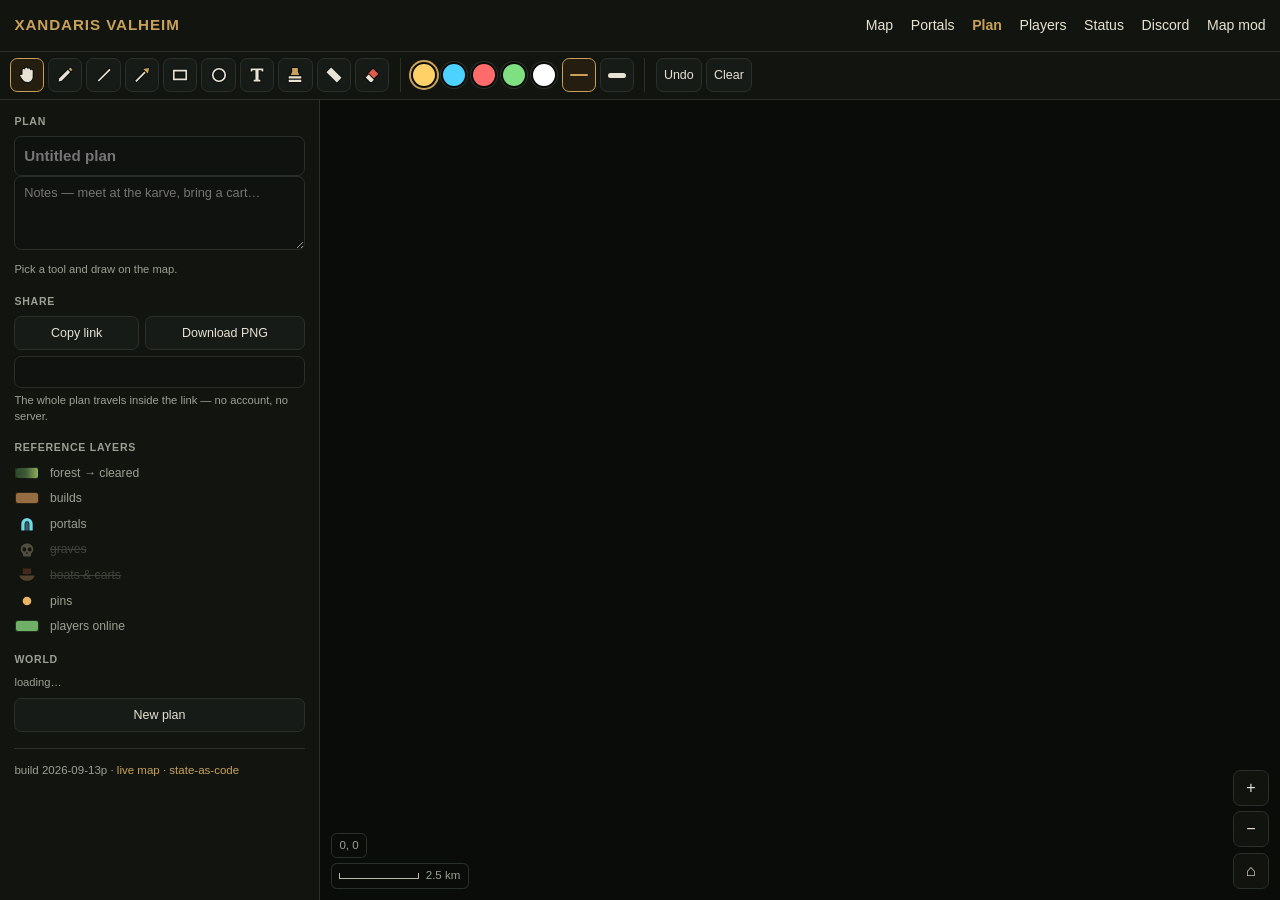
==== docs/plan.html @ 5bb3ef41 "plan: draw the expedition on the map and share it as a link Raids and ore runs get planned in Discor" ====
<!DOCTYPE html>
<html lang="en">
<head>
<meta charset="UTF-8">
<meta name="viewport" content="width=device-width, initial-scale=1.0, maximum-scale=5">
<title>Plan — Xandaris Valheim</title>
<meta name="description" content="Draw trade routes, ore runs and base layouts on the live Xandaris Valheim world map, then share the plan as a link.">
<meta property="og:title" content="Xandaris Valheim — Plan">
<meta property="og:description" content="Draw on the live world map and share the plan with your party.">
<link rel="icon" href="data:image/svg+xml,<svg xmlns='http://www.w3.org/2000/svg' viewBox='0 0 100 100'><text y='.9em' font-size='90'>🪓</text></svg>">
<style>
  *,*::before,*::after{margin:0;padding:0;box-sizing:border-box}
  :root{
    --bg:#0d0f0e;--card:#171b18;--ink:#e7e2d4;--muted:#9aa093;--line:#2a302a;
    --gold:#c9a15a;--ok:#6faf68;--off:#a85757;--unknown:#8a8577;--nav:52px;--side:320px;
  }
  html,body{height:100%}
  body{background:var(--bg);color:var(--ink);overflow:hidden;height:100dvh;display:flex;flex-direction:column;
    font-family:-apple-system,BlinkMacSystemFont,"Segoe UI",Roboto,Helvetica,Arial,sans-serif;
    -webkit-font-smoothing:antialiased;line-height:1.5}
  a{color:var(--gold);text-decoration:none}
  a:hover{text-decoration:underline}

  /* ---------- nav ---------- */
  .nav{height:var(--nav);flex:0 0 auto;display:flex;align-items:center;gap:.75rem;padding:0 .9rem;
    background:#12150f;border-bottom:1px solid var(--line);position:relative;z-index:30}
  .brand{font-weight:700;letter-spacing:.06em;text-transform:uppercase;color:var(--gold);
    white-space:nowrap;font-size:.95rem}
  .navlinks{margin-left:auto;display:flex;gap:1.1rem;font-size:.88rem;align-items:center;overflow-x:auto}
  .navlinks a{color:var(--ink);white-space:nowrap}
  .navlinks a:hover{color:var(--gold)}
  .navlinks a.cur{color:var(--gold);font-weight:600}

  /* ---------- tool bar ---------- */
  .bar{flex:0 0 auto;display:flex;align-items:center;gap:.3rem;flex-wrap:wrap;padding:.4rem .6rem;
    background:#12150f;border-bottom:1px solid var(--line);position:relative;z-index:20}
  .bar .sep{width:1px;align-self:stretch;background:var(--line);margin:0 .35rem}
  .bar .grp{display:flex;align-items:center;gap:.25rem}
  .tbtn{height:34px;min-width:34px;padding:0 .45rem;border-radius:.45rem;border:1px solid var(--line);
    background:var(--card);color:var(--ink);font-size:.78rem;cursor:pointer;line-height:1;
    display:flex;align-items:center;justify-content:center;gap:.3rem;white-space:nowrap}
  .tbtn:hover{border-color:var(--gold);color:var(--gold)}
  .tbtn svg{width:18px;height:18px;overflow:visible;pointer-events:none;flex:0 0 auto}
  .tbtn.on{border-color:var(--gold);background:#241d10;color:var(--gold)}
  .tbtn[disabled]{opacity:.35;pointer-events:none}
  .sw{width:26px;height:26px;border-radius:50%;border:2px solid #0a0c0a;cursor:pointer;
    box-shadow:0 0 0 1px var(--line)}
  .sw.on{box-shadow:0 0 0 2px var(--gold)}
  .wbtn{width:34px;height:34px;border-radius:.45rem;border:1px solid var(--line);background:var(--card);
    cursor:pointer;display:flex;align-items:center;justify-content:center}
  .wbtn.on{border-color:var(--gold);background:#241d10}
  .wbtn i{display:block;background:var(--ink);border-radius:99px}
  .wbtn.on i{background:var(--gold)}
  #labelIn{height:34px;width:150px;border-radius:.45rem;border:1px solid var(--line);background:#0f120e;
    color:var(--ink);padding:0 .5rem;font:inherit;font-size:.8rem}
  #labelIn:focus{outline:none;border-color:var(--gold)}
  .bar .hide{display:none}

  /* ---------- app shell ---------- */
  .app{display:flex;flex:1 1 auto;min-height:0;position:relative}
  .side{width:var(--side);flex:0 0 var(--side);background:#12150f;border-right:1px solid var(--line);
    overflow-y:auto;padding:.9rem}
  .side h3{font-size:.66rem;text-transform:uppercase;letter-spacing:.07em;color:var(--muted);
    margin:0 0 .4rem}
  .side .blk{margin-bottom:1rem}
  .side input[type=text],.side textarea{width:100%;background:#0f120e;border:1px solid var(--line);
    border-radius:.45rem;color:var(--ink);font:inherit;font-size:.85rem;padding:.45rem .55rem}
  .side textarea{resize:vertical;min-height:74px;font-size:.8rem;line-height:1.45}
  .side input[type=text]:focus,.side textarea:focus{outline:none;border-color:var(--gold)}
  .side input#titleIn{font-size:.95rem;font-weight:600;color:#fff}
  .row{display:flex;gap:.4rem;flex-wrap:wrap}
  .row .tbtn{flex:1 1 auto}
  .legend{display:grid;gap:.35rem .6rem;grid-template-columns:auto 1fr;align-items:center;
    font-size:.76rem;color:var(--muted)}
  .legend [data-layer]{cursor:pointer;user-select:none}
  .legend span[data-layer]:not(.chip):hover{color:var(--ink)}
  .legend [data-layer].off{opacity:.32;text-decoration:line-through}
  .legend .chip{width:26px;height:20px;display:flex;align-items:center;justify-content:center}
  .legend .chip svg{width:18px;height:18px;overflow:visible;pointer-events:none}
  .legend .chip b{display:block;width:24px;height:12px;border-radius:3px;border:1px solid rgba(0,0,0,.7)}
  /* one chip for both ends of the same scale: dense woods through to bare ground */
  .legend .chip b.grad{background:linear-gradient(90deg,#2f4a2a 0%,#3f5a37 45%,#8fae5c 100%)}
  #linkOut{width:100%;background:#0f120e;border:1px solid var(--line);border-radius:.45rem;
    color:var(--muted);font-family:"Cascadia Code",Consolas,monospace;font-size:.68rem;
    padding:.4rem .5rem;margin-top:.4rem;text-overflow:ellipsis}
  .note{color:var(--muted);font-size:.7rem;margin-top:.35rem;line-height:1.4}
  .note b{color:var(--ink);font-weight:600}
  .sidefoot{color:var(--muted);font-size:.72rem;margin-top:.9rem;border-top:1px solid var(--line);padding-top:.8rem}

  /* ---------- map stage ---------- */
  /* Everything crisp is blitted into one screen-space canvas per view change:
     under a CSS transform Chrome GPU-scales a 1:1 raster bilinearly and caps how
     finely it rasterises vectors, which turned 12 m pixels and thin lines into a
     smear. Drawings live in world metres and are projected every frame instead. */
  .stage{flex:1;position:relative;overflow:hidden;background:#0a0c0a;touch-action:none;cursor:crosshair}
  .stage.pan{cursor:grab}
  .stage.pan.dragging{cursor:grabbing}
  .stage.erase{cursor:cell}
  #cv{position:absolute;inset:0;width:100%;height:100%;display:block;user-select:none}
  .mapui{position:absolute;right:.7rem;bottom:.7rem;z-index:10;display:flex;flex-direction:column;gap:.35rem}
  .mapui button{width:36px;height:36px;border-radius:.45rem;border:1px solid var(--line);
    background:rgba(18,21,15,.9);color:var(--ink);font-size:1rem;cursor:pointer;line-height:1}
  .mapui button:hover{border-color:var(--gold);color:var(--gold)}
  .readout{position:absolute;left:.7rem;bottom:.7rem;z-index:10;display:flex;flex-direction:column;
    gap:.3rem;align-items:flex-start;pointer-events:none;font-size:.72rem;color:var(--muted)}
  .readout span{background:rgba(10,12,10,.78);border:1px solid var(--line);border-radius:.35rem;
    padding:.2rem .45rem;white-space:nowrap}
  .readout .dist{color:var(--gold)}
  .readout .scalebar{display:flex;align-items:center;gap:.4rem}
  .readout .scalebar i{display:block;height:6px;border:1px solid var(--ink);border-top:none;opacity:.8}
  .banner{position:absolute;left:0;right:0;top:0;z-index:12;display:flex;align-items:center;gap:.6rem;
    flex-wrap:wrap;padding:.5rem .7rem;background:rgba(20,16,8,.94);border-bottom:1px solid var(--gold);
    font-size:.8rem}
  .banner[hidden]{display:none}
  .banner b{color:var(--gold)}
  .sidebtn{display:none}

  @media (max-width:860px){
    .side{position:absolute;left:0;top:0;bottom:0;z-index:20;box-shadow:0 0 30px rgba(0,0,0,.6)}
    .side[hidden]{display:none}
    .sidebtn{display:flex}
    .brand{font-size:.8rem}
  }
  @media (max-width:520px){
    .side{width:100%;flex-basis:100%}
    #labelIn{width:110px}
    .bar{gap:.25rem;padding:.35rem .4rem}
    .bar .sep{display:none}
  }
</style>
</head>
<body>

<!-- Marker and stamp icons, built from the same path data the canvas draws with,
     so a stamp in the toolbar and the same stamp on the map are one source. -->
<svg id="icons" aria-hidden="true" style="position:absolute;width:0;height:0;overflow:hidden"></svg>

<nav class="nav">
  <span class="brand">Xandaris Valheim</span>
  <div class="navlinks">
    <a href="index.html">Map</a>
    <a href="portals.html">Portals</a>
    <a href="plan.html" class="cur" aria-current="page">Plan</a>
    <a href="players.html">Players</a>
    <a href="https://xnmc.statuspage.io" target="_blank" rel="noopener">Status</a>
    <a href="https://discord.gg/UDGfVrTQs6" target="_blank" rel="noopener">Discord</a>
    <a href="https://github.com/hunter-jsb/valheim-webmap" target="_blank" rel="noopener">Map mod</a>
  </div>
</nav>

<div class="bar">
  <button class="tbtn sidebtn" id="sideBtn" title="Plan details">&#9776;</button>
  <div class="grp" id="tools"></div>
  <span class="sep"></span>
  <div class="grp" id="colors"></div>
  <div class="grp" id="widths"></div>
  <span class="sep"></span>
  <div class="grp">
    <button class="tbtn" id="undoBtn" title="Undo (Ctrl+Z)">Undo</button>
    <button class="tbtn" id="clearBtn" title="Remove every drawing">Clear</button>
  </div>
  <input id="labelIn" class="hide" placeholder="label text…" maxlength="60">
  <div class="grp hide" id="stamps"></div>
</div>

<div class="app">
  <aside class="side" id="side">
    <div class="blk">
      <h3>Plan</h3>
      <input type="text" id="titleIn" placeholder="Untitled plan" maxlength="80">
      <textarea id="notesIn" placeholder="Notes — meet at the karve, bring a cart…" maxlength="1200"></textarea>
      <p class="note" id="count"></p>
    </div>
    <div class="blk">
      <h3>Share</h3>
      <div class="row">
        <button class="tbtn" id="copyBtn">Copy link</button>
        <button class="tbtn" id="pngBtn">Download PNG</button>
      </div>
      <input type="text" id="linkOut" readonly aria-label="Share link">
      <p class="note" id="linkLen">The whole plan travels inside the link — no account, no server.</p>
    </div>
    <div class="blk">
      <h3>Reference layers</h3>
      <div class="legend" id="legend"></div>
    </div>
    <div class="blk">
      <h3>World</h3>
      <p class="note" id="worldNote">loading…</p>
      <div class="row" style="margin-top:.5rem">
        <button class="tbtn" id="newBtn">New plan</button>
      </div>
    </div>
    <div class="sidefoot">
      <span id="buildstamp"></span> ·
      <a href="index.html">live map</a> ·
      <a href="https://github.com/hunter-jsb/xn-valheim">state-as-code</a>
    </div>
  </aside>

  <div class="stage pan" id="stage">
    <canvas id="cv" aria-label="Valheim world map plan"></canvas>
    <div class="banner" id="roBanner" hidden>
      <b>Shared plan</b><span id="roWho">opened read-only, so your own plan is untouched.</span>
      <button class="tbtn" id="copyPlanBtn">Make a copy</button>
      <button class="tbtn" id="dismissBtn">Keep mine</button>
    </div>
    <div class="readout">
      <span class="dist" id="distOut" hidden></span>
      <span id="posOut">—</span>
      <span class="scalebar"><i id="scaleBar"></i><em id="scaleTxt" style="font-style:normal"></em></span>
    </div>
    <div class="mapui">
      <button id="zoomIn" title="Zoom in">+</button>
      <button id="zoomOut" title="Zoom out">&minus;</button>
      <button id="zoomFit" title="Fit the explored world">&#8962;</button>
    </div>
  </div>
</div>

<script>
// ---------- icons ----------
// [path, fill, strokeless?] — flat silhouettes with a dark halo, one hue per family,
// lifted from the live map's sprite so a plan reads like the map it sits on.
const ICONS = {
  "karve":[["M6.4 3.2h11.2v7.6h-4.2v4h-2.8v-4H6.4z","#ae5139"],
           ["M1.8 12.6h20.4c-1 4.4-4.8 7-10.2 7S2.8 17 1.8 12.6z","#d2a271"]],
  "raft":[["M10 4.6h8.4v6.8h-6v3.2h-2.4z","#ae5139"],
          ["M2.6 13.8h5.8v5.6H2.6zM9.3 13.8h5.8v5.6H9.3zM16 13.8h5.8v5.6H16z","#d2a271"]],
  "longship":[["M4.6 2.4h14.8v8.2h-6v4.4h-2.8v-4.4H4.6z","#ae5139"],
              ["M1.6 8.6c1.8.8 2.6 2.2 2.6 4.2h15.6c0-2 .8-3.4 2.6-4.2-.8 2-.4 3.6 0 5.2-.8 4.4-5 6.8-10.4 6.8S2.4 18.2 1.6 13.8c.4-1.6.8-3.2 0-5.2z","#d2a271"]],
  "cart":[["M16.6 7 21 3.6l1.4 2-4.4 3.4z","#c08a4a"],
          ["M2.2 6.6h17.2l-2.4 7.6H4.6z","#c08a4a"],
          ["M5.1 17a2.9 2.9 0 1 0 5.8 0a2.9 2.9 0 1 0-5.8 0","#e3bd85"],
          ["M12.5 17a2.9 2.9 0 1 0 5.8 0a2.9 2.9 0 1 0-5.8 0","#e3bd85"]],
  "portal":[["M4.4 20.6v-9a7.6 7.6 0 0 1 15.2 0v9h-4.4v-9a3.2 3.2 0 0 0-6.4 0v9z","#6fd8e6"],
            ["M9.6 20.6v-9a2.4 2.4 0 0 1 4.8 0v9z","rgba(111,216,230,.38)",1]],
  "grave":[["M12 3.2c-4.9 0-8.4 3.3-8.4 7.9 0 2.7 1.3 4.7 3 5.8v2.1c0 1 .8 1.8 1.8 1.8h7.2c1 0 1.8-.8 1.8-1.8v-2.1c1.7-1.1 3-3.1 3-5.8 0-4.6-3.5-7.9-8.4-7.9z","#d9c7a6"],
           ["M5.9 11.2a2.5 2.8 0 1 0 5 0a2.5 2.8 0 1 0-5 0","#14130e",1],
           ["M13.1 11.2a2.5 2.8 0 1 0 5 0a2.5 2.8 0 1 0-5 0","#14130e",1],
           ["M12 14.2 13.6 17h-3.2z","#14130e",1]],
  "pin-dot":[["M6.2 12a5.8 5.8 0 1 0 11.6 0a5.8 5.8 0 1 0-11.6 0","#e8b45f"]],
  "pin-fire":[["M13 2.4c.8 4-1.6 5.2-3.4 7.2-2 2.2-3.2 4.4-3.2 6.6 0 3.6 2.6 6 5.6 6s5.6-2.4 5.6-6c0-4.4-2.8-8.6-4.6-13.8z","#ef8b3f"],
              ["M12 11.6c2 2.2 3 3.6 3 5 0 1.8-1.3 3-3 3s-3-1.2-3-3c0-1.4 1-2.8 3-5z","#f8cf72",1]],
  "pin-mine":[["M5.8 18.8 9 21 16.8 9.4 13.6 7.2z","#c2914b"],
              ["M8.6 4.2Q20.4 1.2 21.6 13 15.2 8 8.6 4.2z","#e8b45f"]],
  "pin-house":[["M12 3.2 22 12h-3.2v8.4H5.2V12H2z","#e8b45f"],
               ["M10.2 20.4v-5.2h3.6v5.2z","#14130e",1]],
  "pin-cave":[["M1.8 20.6 6.4 11.4 9.2 13.4 13 7.6 16.8 13.2 18.8 11.6 22.2 20.6z","#e8b45f"],
              ["M8.4 20.6c0-3.8 1.6-6.2 3.6-6.2s3.6 2.4 3.6 6.2z","#14130e",1]],
  "danger":[["M12 2.6 23 20.8H1z","#e05b4a"],
            ["M10.9 8.2h2.2l-.45 6.4h-1.3z","#14130e",1],
            ["M10.5 17.4a1.5 1.5 0 1 0 3 0a1.5 1.5 0 1 0-3 0","#14130e",1]],
  // the tools, in the same hand as the markers
  "pen":[["M3.4 20.6l1.1-4.2L15.9 5l3.1 3.1L7.6 19.5z","#e7e2d4"],["M16.9 4 19 1.9l3.1 3.1-2.1 2.1z","#c9a15a"]],
  "line":[["M3.6 19.2 19.2 3.6l1.6 1.6L5.2 20.8z","#e7e2d4"]],
  "arrow":[["M3 19.6 17 5.6l1.6 1.6L4.6 21.2z","#e7e2d4"],["M21.4 2.6 20 10.4l-6.4-6.4z","#c9a15a"]],
  "rect":[["M2.6 5h18.8v14H2.6zm2.2 2.2v9.6h14.4V7.2z","#e7e2d4"]],
  "circle":[["M12 2.6A9.4 9.4 0 1 0 12 21.4 9.4 9.4 0 1 0 12 2.6m0 2.2a7.2 7.2 0 1 1 0 14.4 7.2 7.2 0 1 1 0-14.4","#e7e2d4"]],
  "text":[["M3.6 3.4h16.8v4h-2.2V5.6h-4.1v12.8h2.4v2.2H7.5v-2.2h2.4V5.6H5.8v1.8H3.6z","#e7e2d4"]],
  "stamp":[["M8.2 2.6h7.6v5.2l2 4.4H6.2l2-4.4z","#c9a15a"],["M3.6 13.6h16.8v3H3.6zm0 4.6h16.8v3H3.6z","#e7e2d4"]],
  "ruler":[["M2 8.2 8.2 2 22 15.8 15.8 22z","#e7e2d4"],
           ["M6.4 7.6 8.9 10.1M9.4 4.6l2.5 2.5M11.5 12.7 14 15.2M14.5 9.7l2.5 2.5","#14130e",1]],
  "erase":[["M9.6 21.4 2.6 14.4 13.4 3.6l7 7z","#e05b4a"],["M7.6 11.4 14.6 18.4l-2.9 3H9.6l-6-6z","#e7e2d4"]],
  "hand":[["M6 11V5.6a1.7 1.7 0 0 1 3.4 0V4a1.7 1.7 0 0 1 3.4 0v1a1.7 1.7 0 0 1 3.4 0v1.6a1.7 1.7 0 0 1 3.4 0V14c0 4.4-3 7.4-7.2 7.4-3 0-5-1.4-6.6-4L3 13.4c-.7-1.2 1-2.6 2-1.5z","#e7e2d4"]],
};
const ICON_PATHS = {};
for(const k in ICONS) ICON_PATHS[k] = ICONS[k].map(p => [new Path2D(p[0]), p[1], p[2]]);
document.getElementById("icons").innerHTML = Object.keys(ICONS).map(k =>
  `<symbol id="ic-${k}" viewBox="0 0 24 24" stroke="#0b0e0b" stroke-width="2.6" stroke-linejoin="round" paint-order="stroke">`
  + ICONS[k].map(p => `<path d="${p[0]}" fill="${p[1]}"${p[2] ? ' stroke="none"' : ""}/>`).join("")
  + `</symbol>`).join("");
const svgIcon = (k, s) => `<svg style="width:${s||18}px;height:${s||18}px"><use href="#ic-${k}"></use></svg>`;

// ---------- geometry ----------
// The map is a square texture of the world: 2048 px at 12 m a pixel. Drawings are
// stored in world metres, projected to texture px, then to the screen, so a route
// drawn at world zoom sits on the same rock at build zoom.
const API = "https://valheim-proxy.hunterjsb.workers.dev";
const BUILD = "2026-09-13p";
let GEOM = {pixel:12, size:2048, world:"Mothership"};
const toPx = (x,z) => [x/GEOM.pixel + GEOM.size/2, GEOM.size/2 - z/GEOM.pixel];
const toWorld = (px,py) => [(px - GEOM.size/2)*GEOM.pixel, (GEOM.size/2 - py)*GEOM.pixel];
const clamp = (v,a,b) => Math.min(b, Math.max(a, v));
const MAX_ZOOM = 120;
let scale = 1, tx = 0, ty = 0, fit = 1;

const stage = document.getElementById("stage");
const cv = document.getElementById("cv");
const ctx = cv.getContext("2d");
const view = () => ({scale, tx, ty});
const w2s = (x,z) => { const p = toPx(x,z); return [tx + p[0]*scale, ty + p[1]*scale]; };
const s2w = (sx,sy) => toWorld((sx - tx)/scale, (sy - ty)/scale);

// ---------- the document ----------
// One JSON object is the whole plan: the same bytes go to localStorage, into the
// share link, and one day to a server, so nothing here may depend on the browser.
const PALETTE = ["#ffd166", "#4dd2ff", "#ff6b6b", "#7ee081", "#ffffff"];
const WIDTHS = [2, 5];
const DEFAULT_LAYERS = {forest:true, builds:true, portals:true, graves:false, vehicles:false, pins:true, players:true};
const newDoc = () => ({v:1, title:"", notes:"", view:{x:0, z:0, zoom:1},
                       layers:Object.assign({}, DEFAULT_LAYERS), items:[]});
let doc = newDoc();
let RO = false;                 // a shared link opens read-only: their plan is not yours to overwrite
const undoStack = [];

const r1 = v => Math.round(v*10)/10;
function snapshot(){
  const c = s2w(cv.clientWidth/2, cv.clientHeight/2);
  doc.view = {x:r1(c[0]), z:r1(c[1]), zoom:Math.round(scale*1000)/1000};
  return doc;
}
function pushUndo(){
  undoStack.push(JSON.stringify(doc.items));
  if(undoStack.length > 60) undoStack.shift();
}

// ---------- reference data ----------
const DATA = {portals:[], graves:[], vehicles:[], pins:[], players:[]};
const RASTER = {};
for(const [k, url] of [["base","/base-6f3a9c2e?v=4k"], ["fog","/fog"], ["forest","/forest"], ["struct","/structures"]]){
  const img = new Image();
  img.crossOrigin = "anonymous";
  img.addEventListener("load", () => { draw(); if(k === "fog") fogReady(); });
  img.src = API + url;
  RASTER[k] = img;
}

// ---------- render ----------
// One pass paints everything, and the PNG export runs the same pass at 2x, so what
// gets shared is exactly what is on screen.
function render(g, W, H, v, o){
  o = o || {};
  const pix = o.pix || 1;
  g.setTransform(pix, 0, 0, pix, 0, 0);
  g.globalCompositeOperation = "source-over";
  g.fillStyle = "#0a0c0a"; g.fillRect(0, 0, W, H);
  const sx = -v.tx/v.scale, sy = -v.ty/v.scale, sw = W/v.scale, sh = H/v.scale;
  const blit = (img, smooth, op) => {
    if(!img || !img.complete || !img.naturalWidth) return;
    const k = img.naturalWidth/GEOM.size;          // source px per texture px
    g.imageSmoothingEnabled = smooth;
    g.globalCompositeOperation = op;
    try{ g.drawImage(img, sx*k, sy*k, sw*k, sh*k, 0, 0, W, H); }catch(e){}
  };
  blit(RASTER.base, v.scale < 3, "source-over");
  // multiplied twice, which squares the effect: dense woods go markedly darker
  // while a thinned patch barely moves, so the difference reads at a glance
  if(doc.layers.forest){ blit(RASTER.forest, true, "multiply"); blit(RASTER.forest, true, "multiply"); }
  if(doc.layers.builds) blit(RASTER.struct, true, "source-over");
  blit(RASTER.fog, true, "multiply");             // unexplored ground stays dark
  g.globalCompositeOperation = "source-over";
  g.imageSmoothingEnabled = true;

  drawRefs(g, v, W, H);
  for(const it of doc.items) drawItem(g, v, it);
  if(draft) drawItem(g, v, draft);
  if(measure && measure.b) drawMeasure(g, v);
}

function project(v, x, z){ const p = toPx(x, z); return [v.tx + p[0]*v.scale, v.ty + p[1]*v.scale]; }

function drawIcon(g, key, x, y, size){
  const paths = ICON_PATHS[key]; if(!paths) return;
  g.save();
  g.translate(x, y); g.scale(size/24, size/24); g.translate(-12, -12);
  g.strokeStyle = "#0b0e0b"; g.lineWidth = 2.6; g.lineJoin = "round"; g.lineCap = "round";
  for(const [p, fill, noStroke] of paths){
    if(!noStroke) g.stroke(p);
    g.fillStyle = fill; g.fill(p);
  }
  g.restore();
}
function haloText(g, txt, x, y, color, size, weight){
  g.font = `${weight||600} ${size}px -apple-system,BlinkMacSystemFont,"Segoe UI",Roboto,Helvetica,Arial,sans-serif`;
  g.textAlign = "center"; g.textBaseline = "middle";
  g.lineJoin = "round"; g.lineWidth = Math.max(3, size*0.34);
  g.strokeStyle = "rgba(8,10,8,.88)"; g.strokeText(txt, x, y);
  g.fillStyle = color; g.fillText(txt, x, y);
}

function drawRefs(g, v, W, H){
  const on = (x, y) => x > -120 && y > -120 && x < W + 120 && y < H + 120;
  if(doc.layers.portals){
    g.save();
    g.strokeStyle = "rgba(111,216,230,.55)"; g.lineWidth = 2; g.setLineDash([8, 6]);
    const by = new Map(DATA.portals.map(p => [p.id, p])), seen = new Set();
    for(const p of DATA.portals){
      const q = p.to && by.get(p.to); if(!q) continue;
      const key = p.id < p.to ? p.id + "|" + p.to : p.to + "|" + p.id;
      if(seen.has(key)) continue; seen.add(key);
      const a = project(v, p.x, p.z), b = project(v, q.x, q.z);
      g.beginPath(); g.moveTo(a[0], a[1]); g.lineTo(b[0], b[1]); g.stroke();
    }
    g.restore();
    for(const p of DATA.portals){
      const [x, y] = project(v, p.x, p.z); if(!on(x, y)) continue;
      drawIcon(g, "portal", x, y, 16);
      if(p.name) haloText(g, p.name, x, y + 15, "#9fe8f2", 11);
    }
  }
  if(doc.layers.graves) for(const m of DATA.graves){
    const [x, y] = project(v, m.x, m.z); if(!on(x, y)) continue;
    drawIcon(g, "grave", x, y, 16);
    if(m.name) haloText(g, m.name, x, y + 15, "#d9c7a6", 11);
  }
  if(doc.layers.vehicles) for(const m of DATA.vehicles){
    const [x, y] = project(v, m.x, m.z); if(!on(x, y)) continue;
    drawIcon(g, vehicleIcon(m), x, y, m.kind === "cart" ? 16 : 18);
  }
  if(doc.layers.pins) for(const m of DATA.pins){
    const [x, y] = project(v, m.x, m.z); if(!on(x, y)) continue;
    drawIcon(g, PIN_ICON[m.type] || "pin-dot", x, y, 17);
    if(m.text) haloText(g, m.text, x, y + 15, "#e8b45f", 11);
  }
  if(doc.layers.players) for(const m of DATA.players){
    const [x, y] = project(v, m.x, m.z); if(!on(x, y)) continue;
    g.beginPath(); g.arc(x, y, 5.5, 0, 7);
    g.fillStyle = "#6faf68"; g.fill();
    g.lineWidth = 2; g.strokeStyle = "#0a0c0a"; g.stroke();
    haloText(g, m.name, x, y + 14, "#ffffff", 11);
  }
}
const PIN_ICON = {dot:"pin-dot", fire:"pin-fire", mine:"pin-mine", house:"pin-house", cave:"pin-cave"};
const VEH_ICON = {raft:"raft", karve:"karve", vikingship:"longship", cart:"cart"};
const vehicleIcon = m => VEH_ICON[(m.name || "").toLowerCase()] || (m.kind === "cart" ? "cart" : "karve");

// ---------- items ----------
// t: pen | line | arrow | rect | circle | text | stamp
// c: palette index, w: width index, p: flat world coordinates, s: label, k: stamp key
function drawItem(g, v, it){
  const col = PALETTE[it.c] || PALETTE[0], lw = WIDTHS[it.w] || WIDTHS[0];
  g.save();
  g.strokeStyle = col; g.fillStyle = col; g.lineWidth = lw; g.lineCap = "round"; g.lineJoin = "round";
  const pt = i => project(v, it.p[i*2], it.p[i*2+1]);
  if(it.t === "pen" || it.t === "line" || it.t === "arrow"){
    g.beginPath();
    const n = it.p.length/2;
    for(let i = 0; i < n; i++){ const q = pt(i); i ? g.lineTo(q[0], q[1]) : g.moveTo(q[0], q[1]); }
    g.stroke();
    if(it.t === "arrow" && n >= 2){
      const a = pt(n-2), b = pt(n-1), ang = Math.atan2(b[1]-a[1], b[0]-a[0]), h = 7 + lw*2.2;
      g.beginPath();
      g.moveTo(b[0], b[1]);
      g.lineTo(b[0] - h*Math.cos(ang - 0.42), b[1] - h*Math.sin(ang - 0.42));
      g.lineTo(b[0] - h*Math.cos(ang + 0.42), b[1] - h*Math.sin(ang + 0.42));
      g.closePath(); g.fill();
    }
  } else if(it.t === "rect"){
    const a = pt(0), b = pt(1);
    g.beginPath(); g.rect(Math.min(a[0],b[0]), Math.min(a[1],b[1]), Math.abs(b[0]-a[0]), Math.abs(b[1]-a[1]));
    g.globalAlpha = 0.13; g.fill(); g.globalAlpha = 1; g.stroke();
  } else if(it.t === "circle"){
    const a = pt(0), b = pt(1), r = Math.hypot(b[0]-a[0], b[1]-a[1]);
    g.beginPath(); g.arc(a[0], a[1], r, 0, 7);
    g.globalAlpha = 0.13; g.fill(); g.globalAlpha = 1; g.stroke();
  } else if(it.t === "text"){
    const a = pt(0);
    haloText(g, it.s || "", a[0], a[1], col, it.w ? 20 : 14, 700);
  } else if(it.t === "stamp"){
    const a = pt(0), size = it.w ? 34 : 24;
    drawIcon(g, it.k || "pin-dot", a[0], a[1], size);
    if(it.s) haloText(g, it.s, a[0], a[1] + size*0.72, col, it.w ? 15 : 12, 700);
  }
  g.restore();
}

// Screen-space hit test: what the eraser is over, topmost first.
function hitItem(it, sx, sy){
  const v = view(), tol = 8 + (WIDTHS[it.w] || 2);
  const pt = i => project(v, it.p[i*2], it.p[i*2+1]);
  const near = (a, b) => {
    const dx = b[0]-a[0], dy = b[1]-a[1], L = dx*dx + dy*dy;
    const t = L ? clamp(((sx-a[0])*dx + (sy-a[1])*dy)/L, 0, 1) : 0;
    return Math.hypot(sx - (a[0]+t*dx), sy - (a[1]+t*dy)) <= tol;
  };
  if(it.t === "pen" || it.t === "line" || it.t === "arrow"){
    const n = it.p.length/2;
    if(n === 1) return Math.hypot(sx-pt(0)[0], sy-pt(0)[1]) <= tol;
    for(let i = 1; i < n; i++) if(near(pt(i-1), pt(i))) return true;
    return false;
  }
  if(it.t === "rect"){
    const a = pt(0), b = pt(1);
    const x0 = Math.min(a[0],b[0]), x1 = Math.max(a[0],b[0]), y0 = Math.min(a[1],b[1]), y1 = Math.max(a[1],b[1]);
    return sx >= x0-tol && sx <= x1+tol && sy >= y0-tol && sy <= y1+tol;
  }
  if(it.t === "circle"){
    const a = pt(0), b = pt(1), r = Math.hypot(b[0]-a[0], b[1]-a[1]);
    return Math.hypot(sx-a[0], sy-a[1]) <= r + tol;
  }
  const a = pt(0), s = it.t === "stamp" ? (it.w ? 20 : 15) : 22;
  return Math.abs(sx-a[0]) <= s + 8 && Math.abs(sy-a[1]) <= s + 8;
}

// ---------- measuring ----------
// Speeds a player can feel: a karve at ~7 m/s, a longship at ~9, a sprint at ~7
// and a steady jog at ~5. Good enough to answer "before nightfall?".
const SPEEDS = [["karve", 7], ["longship", 9], ["run", 7], ["jog", 5]];
let measure = null;
function hms(sec){
  sec = Math.round(sec);
  const h = Math.floor(sec/3600), m = Math.floor(sec%3600/60), s = sec%60;
  if(h) return h + "h " + String(m).padStart(2, "0") + "m";
  return m ? m + "m " + String(s).padStart(2, "0") + "s" : s + "s";
}
function drawMeasure(g, v){
  const a = project(v, measure.a[0], measure.a[1]), b = project(v, measure.b[0], measure.b[1]);
  g.save();
  g.strokeStyle = "#c9a15a"; g.lineWidth = 2; g.setLineDash([7, 5]);
  g.beginPath(); g.moveTo(a[0], a[1]); g.lineTo(b[0], b[1]); g.stroke();
  g.setLineDash([]);
  for(const p of [a, b]){ g.beginPath(); g.arc(p[0], p[1], 4, 0, 7); g.fillStyle = "#c9a15a"; g.fill(); }
  const d = Math.hypot(measure.b[0]-measure.a[0], measure.b[1]-measure.a[1]);
  haloText(g, Math.round(d) + " m", (a[0]+b[0])/2, (a[1]+b[1])/2 - 12, "#ffd166", 13, 700);
  g.restore();
}
function measureOut(){
  const out = document.getElementById("distOut");
  if(!measure || !measure.b){ out.hidden = true; return; }
  const d = Math.hypot(measure.b[0]-measure.a[0], measure.b[1]-measure.a[1]);
  out.hidden = false;
  out.textContent = Math.round(d) + " m · " + SPEEDS.map(([n, v]) => n + " " + hms(d/v)).join(" · ");
}

// ---------- view ----------
function sizeCanvas(){
  const dpr = Math.min(devicePixelRatio || 1, 2);
  const W = stage.clientWidth, H = stage.clientHeight;
  if(cv.width !== Math.round(W*dpr) || cv.height !== Math.round(H*dpr)){
    cv.width = Math.round(W*dpr); cv.height = Math.round(H*dpr);
  }
  return dpr;
}
let pending = false, lastW = 0, lastH = 0;
function draw(){
  if(pending) return;
  pending = true;
  requestAnimationFrame(() => {
    pending = false;
    const dpr = sizeCanvas();
    lastW = stage.clientWidth; lastH = stage.clientHeight;
    render(ctx, lastW, lastH, view(), {pix:dpr});
    scaleBar();
  });
}
function computeFit(){ fit = Math.min(stage.clientWidth/GEOM.size, stage.clientHeight/GEOM.size)*0.98; }
function zoomAt(cx, cy, factor){
  const ns = clamp(scale*factor, fit*0.5, MAX_ZOOM);
  tx = cx - (cx - tx)*(ns/scale);
  ty = cy - (cy - ty)*(ns/scale);
  scale = ns; draw(); saveSoon();
}
function centreOn(x, z, zoom){
  computeFit();
  scale = clamp(zoom || scale, fit*0.5, MAX_ZOOM);
  const p = toPx(x, z);
  tx = stage.clientWidth/2 - p[0]*scale;
  ty = stage.clientHeight/2 - p[1]*scale;
  draw();
}
function fitWorld(){ centreOn(0, 0, Math.min(stage.clientWidth, stage.clientHeight)/GEOM.size*0.98); }
// A fresh world is almost all fog, so "fit" means fit what anyone has actually walked.
function fitExplored(){
  const N = 256, c = document.createElement("canvas");
  c.width = c.height = N;
  const g = c.getContext("2d", {willReadFrequently:true});
  let d;
  try{ g.drawImage(RASTER.fog, 0, 0, N, N); d = g.getImageData(0, 0, N, N).data; }
  catch(e){ return fitWorld(); }
  let x0 = N, y0 = N, x1 = -1, y1 = -1;
  for(let y = 0; y < N; y++) for(let x = 0; x < N; x++) if(d[(y*N+x)*4] > 40){
    if(x < x0) x0 = x; if(x > x1) x1 = x; if(y < y0) y0 = y; if(y > y1) y1 = y;
  }
  if(x1 < 0) return fitWorld();
  computeFit();
  const k = GEOM.size/N, bw = (x1-x0+1)*k, bh = (y1-y0+1)*k, pad = 1.15;
  scale = clamp(Math.min(stage.clientWidth/(bw*pad), stage.clientHeight/(bh*pad)), fit*0.5, MAX_ZOOM);
  tx = stage.clientWidth/2 - (x0*k + bw/2)*scale;
  ty = stage.clientHeight/2 - (y0*k + bh/2)*scale;
  draw(); saveSoon();
}
let gotFog = false;
function fogReady(){ if(!gotFog){ gotFog = true; if(!viewFromDoc) fitExplored(); } }
function scaleBar(){
  const mpp = GEOM.pixel/scale;                 // metres per screen pixel
  let m = 10;
  while(m/mpp < 60) m *= m.toString()[0] === "1" ? 2.5 : 2;
  while(m/mpp > 150) m /= m.toString()[0] === "2" ? 2 : 2.5;
  document.getElementById("scaleBar").style.width = Math.round(m/mpp) + "px";
  document.getElementById("scaleTxt").textContent = m >= 1000 ? (m/1000) + " km" : Math.round(m) + " m";
  if(!hovered){
    const c = s2w(stage.clientWidth/2, stage.clientHeight/2);
    document.getElementById("posOut").textContent = Math.round(c[0]) + ", " + Math.round(c[1]);
  }
}
let hovered = false;

// ---------- tools ----------
const TOOLS = [
  {k:"pan",    icon:"hand",   name:"Pan"},
  {k:"pen",    icon:"pen",    name:"Pen"},
  {k:"line",   icon:"line",   name:"Line"},
  {k:"arrow",  icon:"arrow",  name:"Arrow"},
  {k:"rect",   icon:"rect",   name:"Box"},
  {k:"circle", icon:"circle", name:"Circle"},
  {k:"text",   icon:"text",   name:"Label"},
  {k:"stamp",  icon:"stamp",  name:"Stamp"},
  {k:"measure",icon:"ruler",  name:"Distance"},
  {k:"erase",  icon:"erase",  name:"Erase"},
];
const STAMPS = [
  {k:"pin-mine",  name:"Ore"},
  {k:"pin-fire",  name:"Camp"},
  {k:"pin-house", name:"Base"},
  {k:"portal",    name:"Portal"},
  {k:"karve",     name:"Boat"},
  {k:"danger",    name:"Danger"},
  {k:"pin-cave",  name:"Cave"},
];
let tool = "pan", colour = 0, width = 0, stampKey = "pin-mine";

document.getElementById("tools").innerHTML = TOOLS.map(t =>
  `<button class="tbtn" data-tool="${t.k}" title="${t.name}">${svgIcon(t.icon)}</button>`).join("");
document.getElementById("stamps").innerHTML = STAMPS.map(s =>
  `<button class="tbtn" data-stamp="${s.k}" title="${s.name}">${svgIcon(s.k)}</button>`).join("");
document.getElementById("colors").innerHTML = PALETTE.map((c, i) =>
  `<span class="sw" data-col="${i}" style="background:${c}" title="colour ${i+1}"></span>`).join("");
document.getElementById("widths").innerHTML = WIDTHS.map((w, i) =>
  `<button class="wbtn" data-wid="${i}" title="${i ? "thick" : "thin"}"><i style="width:18px;height:${w}px"></i></button>`).join("");

function setTool(k){
  tool = k;
  document.querySelectorAll("[data-tool]").forEach(b => b.classList.toggle("on", b.dataset.tool === k));
  document.getElementById("labelIn").classList.toggle("hide", k !== "text" && k !== "stamp");
  document.getElementById("stamps").classList.toggle("hide", k !== "stamp");
  stage.classList.toggle("pan", k === "pan");
  stage.classList.toggle("erase", k === "erase");
  if(k !== "measure"){ measure = null; measureOut(); draw(); }
}
function setColour(i){
  colour = i;
  document.querySelectorAll("[data-col]").forEach(b => b.classList.toggle("on", +b.dataset.col === i));
}
function setWidth(i){
  width = i;
  document.querySelectorAll("[data-wid]").forEach(b => b.classList.toggle("on", +b.dataset.wid === i));
}
document.querySelector(".bar").addEventListener("click", e => {
  const t = e.target.closest("[data-tool]"), c = e.target.closest("[data-col]"),
        w = e.target.closest("[data-wid]"), s = e.target.closest("[data-stamp]");
  if(t) setTool(t.dataset.tool);
  if(c) setColour(+c.dataset.col);
  if(w) setWidth(+w.dataset.wid);
  if(s){ stampKey = s.dataset.stamp; setTool("stamp"); markStamp(); }
});
function markStamp(){
  document.querySelectorAll("[data-stamp]").forEach(b => b.classList.toggle("on", b.dataset.stamp === stampKey));
}
setTool("pan"); setColour(0); setWidth(0); markStamp();

// ---------- pointer ----------
const pts = new Map();
let last = null, pinch = null, draft = null, panning = false;
function rel(e){ const r = stage.getBoundingClientRect(); return [e.clientX - r.left, e.clientY - r.top]; }

stage.addEventListener("pointerdown", e => {
  if(e.target.closest(".mapui") || e.target.closest(".banner")) return;
  try{ stage.setPointerCapture(e.pointerId); }catch(err){}
  pts.set(e.pointerId, {x:e.clientX, y:e.clientY});
  if(pts.size === 2){ pinch = pinchState(); draft = null; return; }
  if(pts.size > 2) return;
  const [sx, sy] = rel(e);
  const drawTool = !RO && tool !== "pan" && tool !== "measure" && tool !== "erase";
  if(tool === "pan" || e.button === 1 || spaceDown || RO && tool !== "measure"){
    panning = true; last = {x:e.clientX, y:e.clientY}; stage.classList.add("dragging"); return;
  }
  if(tool === "measure"){ measure = {a:s2w(sx, sy), b:null, live:true}; return; }
  if(tool === "erase"){ eraseAt(sx, sy); return; }
  if(!drawTool) return;
  const w = s2w(sx, sy);
  if(tool === "text"){
    const s = (document.getElementById("labelIn").value || "").trim();
    if(!s){ flashLabel(); return; }
    commit({t:"text", c:colour, w:width, p:[r1(w[0]), r1(w[1])], s});
    return;
  }
  if(tool === "stamp"){
    const s = (document.getElementById("labelIn").value || "").trim();
    commit(Object.assign({t:"stamp", c:colour, w:width, p:[r1(w[0]), r1(w[1])], k:stampKey}, s ? {s} : {}));
    return;
  }
  draft = {t:tool, c:colour, w:width, p:[Math.round(w[0]), Math.round(w[1])]};
  if(tool !== "pen") draft.p.push(Math.round(w[0]), Math.round(w[1]));
});

stage.addEventListener("pointermove", e => {
  const [sx, sy] = rel(e);
  const w = s2w(sx, sy);
  hovered = true;
  document.getElementById("posOut").textContent = Math.round(w[0]) + ", " + Math.round(w[1]);
  if(!pts.has(e.pointerId)) return;
  pts.set(e.pointerId, {x:e.clientX, y:e.clientY});
  if(pts.size === 2 && pinch){
    const p = pinchState(), r = stage.getBoundingClientRect();
    if(pinch.dist > 0) zoomAt(p.cx - r.left, p.cy - r.top, p.dist/pinch.dist);
    pinch = p; return;
  }
  if(panning && last){
    tx += e.clientX - last.x; ty += e.clientY - last.y;
    last = {x:e.clientX, y:e.clientY}; draw(); saveSoon(); return;
  }
  if(measure && measure.live){ measure.b = w; measureOut(); draw(); return; }
  if(!draft) return;
  if(draft.t === "pen"){
    const n = draft.p.length;
    const prev = project(view(), draft.p[n-2], draft.p[n-1]);
    if(Math.hypot(sx - prev[0], sy - prev[1]) < 2.5) return;
    draft.p.push(Math.round(w[0]), Math.round(w[1]));
  } else {
    draft.p[2] = r1(w[0]); draft.p[3] = r1(w[1]);
  }
  draw();
});

function endPtr(e){
  pts.delete(e.pointerId);
  if(pts.size < 2) pinch = null;
  if(pts.size === 0){
    last = null; panning = false; stage.classList.remove("dragging");
    if(measure && measure.live){ measure.live = false; if(!measure.b) measure = null; measureOut(); draw(); }
    if(draft){
      const d = draft; draft = null;
      let keep;
      if(d.t === "pen") keep = d.p.length >= 4;
      else{
        const a = project(view(), d.p[0], d.p[1]), b = project(view(), d.p[2], d.p[3]);
        keep = Math.hypot(b[0]-a[0], b[1]-a[1]) > 4;
      }
      if(keep) commit(d); else draw();
    }
  } else {
    const p = [...pts.values()][0]; last = {x:p.x, y:p.y};
  }
}
stage.addEventListener("pointerup", endPtr);
stage.addEventListener("pointercancel", endPtr);
function pinchState(){
  const [a, b] = [...pts.values()];
  return {dist:Math.hypot(a.x-b.x, a.y-b.y), cx:(a.x+b.x)/2, cy:(a.y+b.y)/2};
}
stage.addEventListener("wheel", e => {
  e.preventDefault();
  const [sx, sy] = rel(e);
  zoomAt(sx, sy, Math.exp(-e.deltaY*0.0015));
}, {passive:false});

function commit(it){
  pushUndo();
  doc.items.push(it);
  save(); draw(); renderCount();
}
function eraseAt(sx, sy){
  for(let i = doc.items.length - 1; i >= 0; i--){
    if(hitItem(doc.items[i], sx, sy)){
      pushUndo(); doc.items.splice(i, 1); save(); draw(); renderCount(); return;
    }
  }
}
function flashLabel(){
  const el = document.getElementById("labelIn");
  el.focus(); el.style.borderColor = "var(--gold)";
  setTimeout(() => el.style.borderColor = "", 700);
}

let spaceDown = false;
addEventListener("keydown", e => {
  if(e.target.matches("input,textarea")) return;
  if(e.code === "Space"){ spaceDown = true; e.preventDefault(); }
  if((e.ctrlKey || e.metaKey) && e.key.toLowerCase() === "z"){ e.preventDefault(); undo(); }
  if(e.key === "Escape"){ draft = null; measure = null; measureOut(); draw(); }
});
addEventListener("keyup", e => { if(e.code === "Space") spaceDown = false; });

function undo(){
  if(RO || !undoStack.length) return;
  doc.items = JSON.parse(undoStack.pop());
  save(); draw(); renderCount();
}
document.getElementById("undoBtn").onclick = undo;
document.getElementById("clearBtn").onclick = () => {
  if(RO || !doc.items.length) return;
  pushUndo(); doc.items = []; save(); draw(); renderCount();
};
document.getElementById("newBtn").onclick = () => {
  if(doc.items.length && !confirm("Clear the title, notes and every drawing?")) return;
  doc = newDoc(); RO = false; undoStack.length = 0;
  history.replaceState(null, "", location.pathname);
  document.getElementById("roBanner").hidden = true;
  syncFields(); save(); draw(); renderCount(); setRO(false);
};
document.getElementById("zoomIn").onclick = () => zoomAt(stage.clientWidth/2, stage.clientHeight/2, 1.35);
document.getElementById("zoomOut").onclick = () => zoomAt(stage.clientWidth/2, stage.clientHeight/2, 1/1.35);
document.getElementById("zoomFit").onclick = fitExplored;
document.getElementById("sideBtn").onclick = () => {
  const s = document.getElementById("side");
  s.hidden = !s.hidden;
  setTimeout(keepCentre, 0);
};
function keepCentre(){
  if(!lastW || !lastH) return draw();
  const c = s2w(lastW/2, lastH/2);
  computeFit();
  centreOn(c[0], c[1], clamp(scale, fit*0.5, MAX_ZOOM));
}
addEventListener("resize", keepCentre);

// ---------- title, notes, layers ----------
const titleIn = document.getElementById("titleIn"), notesIn = document.getElementById("notesIn");
titleIn.addEventListener("input", () => { doc.title = titleIn.value; saveSoon(); });
notesIn.addEventListener("input", () => { doc.notes = notesIn.value; saveSoon(); });
function syncFields(){
  titleIn.value = doc.title || ""; notesIn.value = doc.notes || "";
  renderLegend(); renderCount();
}
function renderCount(){
  const n = doc.items.length;
  document.getElementById("count").textContent = n ? n + (n === 1 ? " drawing" : " drawings") + " on the map" : "Pick a tool and draw on the map.";
}
const LAYERS = [
  {k:"forest",   label:"forest → cleared", grad:true},
  {k:"builds",   label:"builds", sw:"#966c42"},
  {k:"portals",  label:"portals", icon:"portal"},
  {k:"graves",   label:"graves", icon:"grave"},
  {k:"vehicles", label:"boats & carts", icon:"karve"},
  {k:"pins",     label:"pins", icon:"pin-dot"},
  {k:"players",  label:"players online", sw:"#6faf68"},
];
function renderLegend(){
  document.getElementById("legend").innerHTML = LAYERS.map(l => {
    const chip = l.icon ? svgIcon(l.icon) : `<b class="${l.grad ? "grad" : ""}" style="${l.sw ? "background:" + l.sw : ""}"></b>`;
    const off = doc.layers[l.k] ? "" : " off";
    return `<span class="chip${off}" data-layer="${l.k}">${chip}</span><span class="${off.trim()}" data-layer="${l.k}">${l.label}</span>`;
  }).join("");
}
document.getElementById("legend").addEventListener("click", e => {
  const el = e.target.closest("[data-layer]"); if(!el) return;
  doc.layers[el.dataset.layer] = !doc.layers[el.dataset.layer];
  renderLegend(); save(); draw();
});

// ---------- storage ----------
const KEY = "xnv.plan";
let saveTimer = null;
function save(){
  if(RO) return;
  try{ localStorage.setItem(KEY, JSON.stringify(snapshot())); }catch(e){}
  linkOut.value = ""; document.getElementById("linkLen").textContent = "Copy link puts the whole plan in the URL.";
}
function saveSoon(){ clearTimeout(saveTimer); saveTimer = setTimeout(save, 400); }
function storedPlan(){
  try{ return JSON.parse(localStorage.getItem(KEY) || "null"); }catch(e){ return null; }
}

// ---------- share link ----------
// The document deflates to a fraction of its JSON, so a twenty-item plan fits in a
// link people can paste into Discord. No server is involved, by design: the same
// bytes will POST to one unchanged when there is a server to POST them to.
const b64url = bytes => {
  let s = "";
  for(let i = 0; i < bytes.length; i += 0x8000) s += String.fromCharCode.apply(null, bytes.subarray(i, i + 0x8000));
  return btoa(s).replace(/\+/g, "-").replace(/\//g, "_").replace(/=+$/, "");
};
const unb64url = s => {
  const b = atob(s.replace(/-/g, "+").replace(/_/g, "/"));
  const out = new Uint8Array(b.length);
  for(let i = 0; i < b.length; i++) out[i] = b.charCodeAt(i);
  return out;
};
async function encodeDoc(d){
  const json = JSON.stringify(d);
  if(typeof CompressionStream !== "function") return "j=" + b64url(new TextEncoder().encode(json));
  const cs = new CompressionStream("deflate-raw");
  const buf = await new Response(new Blob([new TextEncoder().encode(json)]).stream().pipeThrough(cs)).arrayBuffer();
  return "p=" + b64url(new Uint8Array(buf));
}
async function decodeDoc(hash){
  const m = /^#?(p|j)=([A-Za-z0-9\-_]+)$/.exec(hash || "");
  if(!m) return null;
  const bytes = unb64url(m[2]);
  let json;
  if(m[1] === "j") json = new TextDecoder().decode(bytes);
  else{
    const ds = new DecompressionStream("deflate-raw");
    const buf = await new Response(new Blob([bytes]).stream().pipeThrough(ds)).arrayBuffer();
    json = new TextDecoder().decode(buf);
  }
  const d = JSON.parse(json);
  if(!d || d.v !== 1 || !Array.isArray(d.items)) throw new Error("not a plan");
  d.layers = Object.assign({}, DEFAULT_LAYERS, d.layers || {});
  return d;
}
const linkOut = document.getElementById("linkOut");
async function shareLink(){
  const frag = await encodeDoc(snapshot());
  return location.origin + location.pathname + "#" + frag;
}
document.getElementById("copyBtn").onclick = async () => {
  const url = await shareLink();
  linkOut.value = url;
  document.getElementById("linkLen").innerHTML = `<b>${url.length}</b> characters — paste it in Discord. Anyone opening it sees this plan read-only.`;
  let ok = false;
  try{ await navigator.clipboard.writeText(url); ok = true; }catch(e){}
  if(!ok){ linkOut.focus(); linkOut.select(); }
  const b = document.getElementById("copyBtn");
  b.textContent = ok ? "Copied" : "Select & copy";
  setTimeout(() => b.textContent = "Copy link", 1600);
};

// ---------- PNG export ----------
// The same render at 2x with the title burnt in, so a screenshot dropped in chat
// still says what it is and how big the ground is.
async function exportPNG(){
  const W = stage.clientWidth, H = stage.clientHeight, pix = 2;
  const c = document.createElement("canvas");
  c.width = W*pix; c.height = H*pix;
  const g = c.getContext("2d");
  render(g, W, H, view(), {pix});
  g.setTransform(pix, 0, 0, pix, 0, 0);
  const title = (doc.title || "Untitled plan").slice(0, 60);
  g.font = `700 20px -apple-system,BlinkMacSystemFont,"Segoe UI",Roboto,Helvetica,Arial,sans-serif`;
  const tw = g.measureText(title).width;
  g.fillStyle = "rgba(10,12,10,.78)";
  g.beginPath();
  (g.roundRect ? g.roundRect(10, 10, tw + 24, 38, 6) : g.rect(10, 10, tw + 24, 38));
  g.fill();
  g.fillStyle = "#c9a15a"; g.textAlign = "left"; g.textBaseline = "middle";
  g.fillText(title, 22, 30);
  const mpp = GEOM.pixel/scale;
  const foot = `${GEOM.world} · ${Math.round(W*mpp)} m across · xandaris valheim`;
  g.font = `500 12px -apple-system,BlinkMacSystemFont,"Segoe UI",Roboto,Helvetica,Arial,sans-serif`;
  g.fillStyle = "rgba(231,226,212,.7)"; g.textAlign = "right"; g.textBaseline = "bottom";
  g.fillText(foot, W - 12, H - 10);
  const blob = await new Promise(r => c.toBlob(r, "image/png"));
  if(!blob) throw new Error("toBlob failed");   // a tainted canvas would land here
  const slug = (doc.title || "valheim-plan").toLowerCase().replace(/[^a-z0-9]+/g, "-").replace(/^-|-$/g, "") || "valheim-plan";
  const a = document.createElement("a");
  a.href = URL.createObjectURL(blob);
  a.download = slug + ".png";
  document.body.appendChild(a);
  a.click();
  a.remove();
  setTimeout(() => URL.revokeObjectURL(a.href), 4000);
  return blob;
}
document.getElementById("pngBtn").onclick = async () => {
  const b = document.getElementById("pngBtn");
  b.textContent = "Rendering…";
  try{ await exportPNG(); b.textContent = "Saved"; }
  catch(e){ b.textContent = "Failed"; }
  setTimeout(() => b.textContent = "Download PNG", 1600);
};

// ---------- read-only shared plans ----------
function setRO(on){
  RO = on;
  document.querySelectorAll("[data-tool]").forEach(b => {
    b.disabled = on && !["pan", "measure"].includes(b.dataset.tool);
  });
  for(const id of ["undoBtn", "clearBtn"]) document.getElementById(id).disabled = on;
  titleIn.readOnly = on; notesIn.readOnly = on;
  if(on) setTool("pan");
}
document.getElementById("copyPlanBtn").onclick = () => {
  const mine = storedPlan();
  if(mine && (mine.items || []).length && !confirm("Replace your own saved plan with this one?")) return;
  setRO(false);
  history.replaceState(null, "", location.pathname);
  document.getElementById("roBanner").hidden = true;
  save(); renderCount();
};
document.getElementById("dismissBtn").onclick = () => {
  const mine = storedPlan();
  history.replaceState(null, "", location.pathname);
  document.getElementById("roBanner").hidden = true;
  doc = mine && mine.v === 1 ? mine : newDoc();
  doc.layers = Object.assign({}, DEFAULT_LAYERS, doc.layers || {});
  setRO(false); syncFields();
  if(doc.view) centreOn(doc.view.x, doc.view.z, doc.view.zoom);
  draw();
};

// ---------- live data ----------
async function api(path){
  const r = await fetch(API + path, {cache:"no-store"});
  if(!r.ok) throw new Error(path + " " + r.status);
  return r;
}
async function loadRefs(){
  try{
    const j = await api("/portals").then(r => r.json());
    DATA.portals = j.portals || [];
  }catch(e){}
  try{
    const j = await api("/graves").then(r => r.json());
    DATA.graves = j.graves || [];
  }catch(e){}
  try{
    const j = await api("/vehicles").then(r => r.json());
    DATA.vehicles = j.vehicles || [];
  }catch(e){}
  try{
    const csv = await api("/pins").then(r => r.text());
    DATA.pins = csv.split("\n").filter(Boolean).map(line => {
      const f = line.split(",");
      if(f.length < 6) return null;
      const x = parseFloat(f[4]), z = parseFloat(f[5]);
      if(!isFinite(x) || !isFinite(z)) return null;
      return {type:f[2], owner:f[3], text:f.slice(6).join(",").trim(), x, z};
    }).filter(Boolean);
  }catch(e){}
  draw();
}
async function loadPlayers(){
  try{
    const j = await api("/players").then(r => r.json());
    DATA.players = (j.players || []).filter(p => p.x != null && p.z != null);
    const n = j.count != null ? j.count : DATA.players.length;
    document.getElementById("worldNote").innerHTML =
      `<b>${GEOM.world}</b> · ${n} online · ${DATA.portals.length} portals, ${DATA.pins.length} pins.<br>Layers are live reference, not part of your plan.`;
    draw();
  }catch(e){}
}

// ---------- boot ----------
async function boot(){
  document.getElementById("buildstamp").textContent = "build " + BUILD;
  computeFit();
  if(!viewFromDoc) fitWorld();
  try{
    const c = await api("/config").then(r => r.json());
    GEOM = {pixel:c.pixel_size || 12, size:c.texture_size || 2048, world:c.world_name || "Mothership"};
  }catch(e){}
  await loadRefs();
  await loadPlayers();
  setInterval(() => { if(document.visibilityState === "visible") loadPlayers(); }, 10000);
  setInterval(() => { if(document.visibilityState === "visible") loadRefs(); }, 60000);
}

let viewFromDoc = false;
async function start(){
  let shared = null;
  try{ shared = await decodeDoc(location.hash); }
  catch(e){ shared = null; }
  if(shared){
    doc = shared;
    setRO(true);
    const b = document.getElementById("roBanner");
    b.hidden = false;
    document.getElementById("roWho").textContent = doc.title
      ? `“${doc.title}” — read-only, so your own plan is untouched.`
      : "opened read-only, so your own plan is untouched.";
    if(!storedPlan()) document.getElementById("dismissBtn").hidden = true;
  } else {
    const mine = storedPlan();
    if(mine && mine.v === 1){
      doc = mine;
      doc.layers = Object.assign({}, DEFAULT_LAYERS, doc.layers || {});
      doc.items = Array.isArray(doc.items) ? doc.items : [];
    }
  }
  syncFields();
  if(doc.view && (doc.items.length || shared || doc.view.zoom !== 1)){
    viewFromDoc = true;
    centreOn(doc.view.x, doc.view.z, doc.view.zoom);
  }
  draw();
  await boot();
}
start();

// exposed for the headless checks and for whatever comes next
window.PLAN = {get doc(){ return doc; }, snapshot, encodeDoc, decodeDoc, shareLink, exportPNG,
               commit, setTool, centreOn, draw, render, view, toPx, toWorld, PALETTE, STAMPS,
               get data(){ return DATA; }};
</script>
</body>
</html>
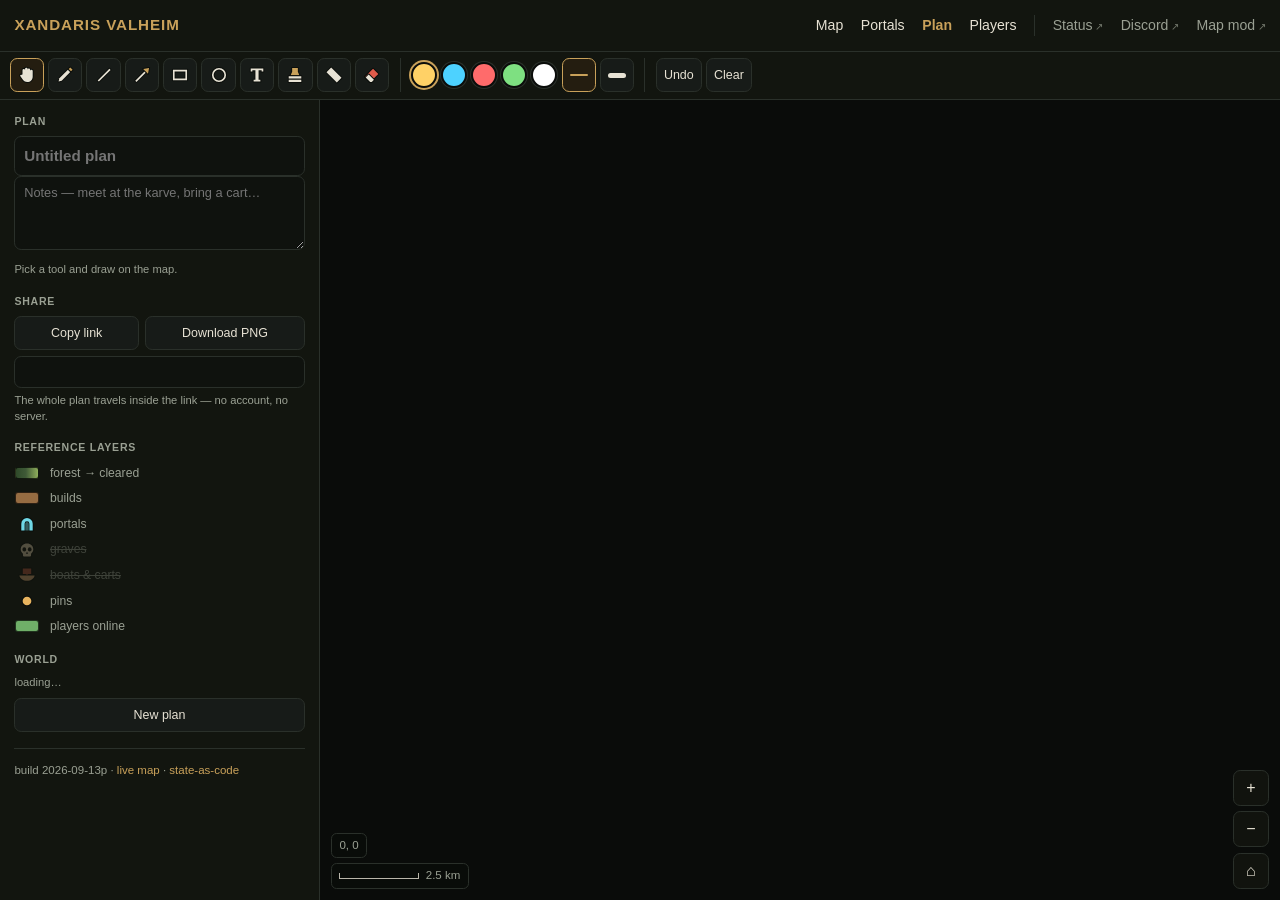
==== commit 4b8517a0: "nav: the site's pages, then a rule, then the links that leave it; one vehicles layer Status, Discord" ====
--- a/docs/plan.html
+++ b/docs/plan.html
@@ -29,6 +29,10 @@
   .navlinks{margin-left:auto;display:flex;gap:1.1rem;font-size:.88rem;align-items:center;overflow-x:auto}
   .navlinks a{color:var(--ink);white-space:nowrap}
   .navlinks a:hover{color:var(--gold)}
+  /* the pages of this site, then a rule, then the links that leave it */
+  .navlinks .ext{display:flex;gap:1.1rem;padding-left:1.1rem;border-left:1px solid var(--line)}
+  .navlinks .ext a{color:var(--muted)}
+  .navlinks .ext a::after{content:"\2197";font-size:.7em;margin-left:.25em;opacity:.7}
   .navlinks a.cur{color:var(--gold);font-weight:600}
 
   /* ---------- tool bar ---------- */
@@ -142,9 +146,11 @@
     <a href="portals.html">Portals</a>
     <a href="plan.html" class="cur" aria-current="page">Plan</a>
     <a href="players.html">Players</a>
-    <a href="https://xnmc.statuspage.io" target="_blank" rel="noopener">Status</a>
-    <a href="https://discord.gg/UDGfVrTQs6" target="_blank" rel="noopener">Discord</a>
-    <a href="https://github.com/hunter-jsb/valheim-webmap" target="_blank" rel="noopener">Map mod</a>
+    <span class="ext">
+      <a href="https://xnmc.statuspage.io" target="_blank" rel="noopener">Status</a>
+      <a href="https://discord.gg/UDGfVrTQs6" target="_blank" rel="noopener">Discord</a>
+      <a href="https://github.com/hunter-jsb/valheim-webmap" target="_blank" rel="noopener">Map mod</a>
+    </span>
   </div>
 </nav>
 
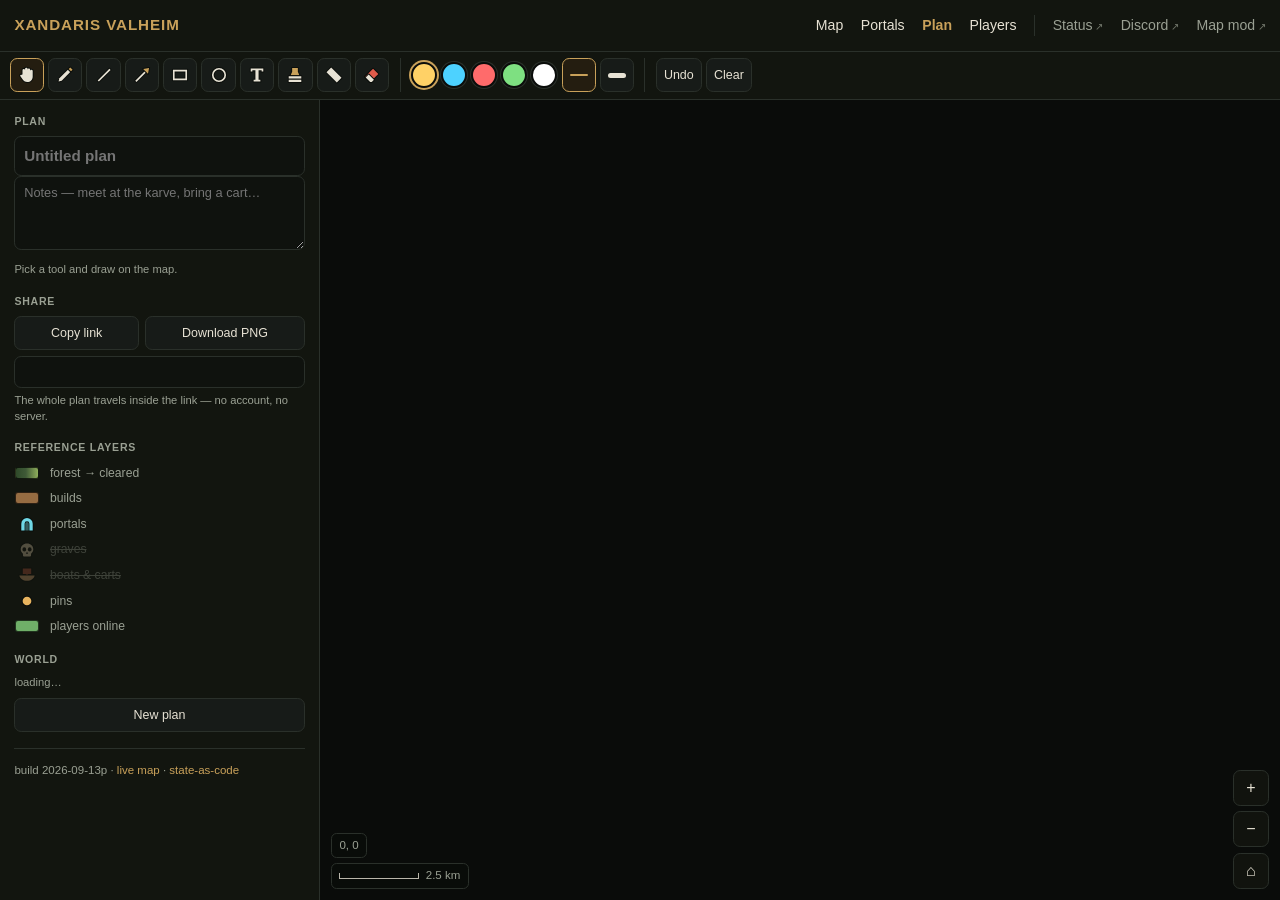
==== commit ec6d565a: "plan: no ground until the fog has decoded The base render is the whole world and was on screen for a" ====
--- a/docs/plan.html
+++ b/docs/plan.html
@@ -349,12 +349,17 @@
     g.globalCompositeOperation = op;
     try{ g.drawImage(img, sx*k, sy*k, sw*k, sh*k, 0, 0, W, H); }catch(e){}
   };
-  blit(RASTER.base, v.scale < 3, "source-over");
-  // multiplied twice, which squares the effect: dense woods go markedly darker
-  // while a thinned patch barely moves, so the difference reads at a glance
-  if(doc.layers.forest){ blit(RASTER.forest, true, "multiply"); blit(RASTER.forest, true, "multiply"); }
-  if(doc.layers.builds) blit(RASTER.struct, true, "source-over");
-  blit(RASTER.fog, true, "multiply");             // unexplored ground stays dark
+  // The base render is the whole world: it is never on screen without the fog
+  // mask over it, so until the fog has decoded the ground stays dark.
+  const fogIn = RASTER.fog && RASTER.fog.complete && RASTER.fog.naturalWidth;
+  if(fogIn){
+    blit(RASTER.base, v.scale < 3, "source-over");
+    // multiplied twice, which squares the effect: dense woods go markedly darker
+    // while a thinned patch barely moves, so the difference reads at a glance
+    if(doc.layers.forest){ blit(RASTER.forest, true, "multiply"); blit(RASTER.forest, true, "multiply"); }
+    if(doc.layers.builds) blit(RASTER.struct, true, "source-over");
+    blit(RASTER.fog, true, "multiply");             // unexplored ground stays dark
+  }
   g.globalCompositeOperation = "source-over";
   g.imageSmoothingEnabled = true;
 
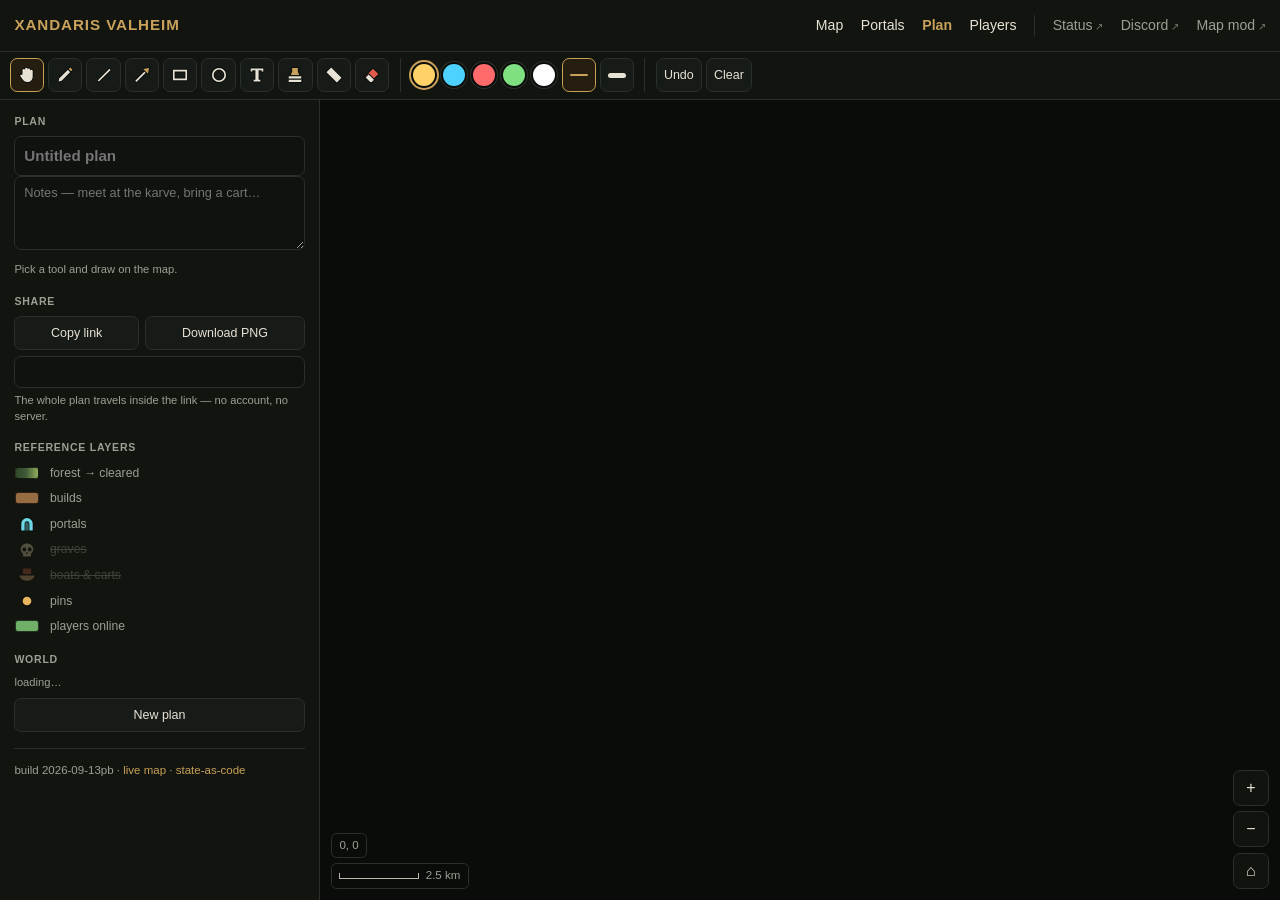
==== commit f6498de8: "plan: the same builds as the map, not a blurry raster under them The plan board drew the structures " ====
--- a/docs/plan.html
+++ b/docs/plan.html
@@ -8,6 +8,7 @@
 <meta property="og:title" content="Xandaris Valheim — Plan">
 <meta property="og:description" content="Draw on the live world map and share the plan with your party.">
 <link rel="icon" href="data:image/svg+xml,<svg xmlns='http://www.w3.org/2000/svg' viewBox='0 0 100 100'><text y='.9em' font-size='90'>🪓</text></svg>">
+<script src="map-core.js"></script>
 <style>
   *,*::before,*::after{margin:0;padding:0;box-sizing:border-box}
   :root{
@@ -226,34 +227,9 @@
 
 <script>
 // ---------- icons ----------
-// [path, fill, strokeless?] — flat silhouettes with a dark halo, one hue per family,
-// lifted from the live map's sprite so a plan reads like the map it sits on.
-const ICONS = {
-  "karve":[["M6.4 3.2h11.2v7.6h-4.2v4h-2.8v-4H6.4z","#ae5139"],
-           ["M1.8 12.6h20.4c-1 4.4-4.8 7-10.2 7S2.8 17 1.8 12.6z","#d2a271"]],
-  "raft":[["M10 4.6h8.4v6.8h-6v3.2h-2.4z","#ae5139"],
-          ["M2.6 13.8h5.8v5.6H2.6zM9.3 13.8h5.8v5.6H9.3zM16 13.8h5.8v5.6H16z","#d2a271"]],
-  "longship":[["M4.6 2.4h14.8v8.2h-6v4.4h-2.8v-4.4H4.6z","#ae5139"],
-              ["M1.6 8.6c1.8.8 2.6 2.2 2.6 4.2h15.6c0-2 .8-3.4 2.6-4.2-.8 2-.4 3.6 0 5.2-.8 4.4-5 6.8-10.4 6.8S2.4 18.2 1.6 13.8c.4-1.6.8-3.2 0-5.2z","#d2a271"]],
-  "cart":[["M16.6 7 21 3.6l1.4 2-4.4 3.4z","#c08a4a"],
-          ["M2.2 6.6h17.2l-2.4 7.6H4.6z","#c08a4a"],
-          ["M5.1 17a2.9 2.9 0 1 0 5.8 0a2.9 2.9 0 1 0-5.8 0","#e3bd85"],
-          ["M12.5 17a2.9 2.9 0 1 0 5.8 0a2.9 2.9 0 1 0-5.8 0","#e3bd85"]],
-  "portal":[["M4.4 20.6v-9a7.6 7.6 0 0 1 15.2 0v9h-4.4v-9a3.2 3.2 0 0 0-6.4 0v9z","#6fd8e6"],
-            ["M9.6 20.6v-9a2.4 2.4 0 0 1 4.8 0v9z","rgba(111,216,230,.38)",1]],
-  "grave":[["M12 3.2c-4.9 0-8.4 3.3-8.4 7.9 0 2.7 1.3 4.7 3 5.8v2.1c0 1 .8 1.8 1.8 1.8h7.2c1 0 1.8-.8 1.8-1.8v-2.1c1.7-1.1 3-3.1 3-5.8 0-4.6-3.5-7.9-8.4-7.9z","#d9c7a6"],
-           ["M5.9 11.2a2.5 2.8 0 1 0 5 0a2.5 2.8 0 1 0-5 0","#14130e",1],
-           ["M13.1 11.2a2.5 2.8 0 1 0 5 0a2.5 2.8 0 1 0-5 0","#14130e",1],
-           ["M12 14.2 13.6 17h-3.2z","#14130e",1]],
-  "pin-dot":[["M6.2 12a5.8 5.8 0 1 0 11.6 0a5.8 5.8 0 1 0-11.6 0","#e8b45f"]],
-  "pin-fire":[["M13 2.4c.8 4-1.6 5.2-3.4 7.2-2 2.2-3.2 4.4-3.2 6.6 0 3.6 2.6 6 5.6 6s5.6-2.4 5.6-6c0-4.4-2.8-8.6-4.6-13.8z","#ef8b3f"],
-              ["M12 11.6c2 2.2 3 3.6 3 5 0 1.8-1.3 3-3 3s-3-1.2-3-3c0-1.4 1-2.8 3-5z","#f8cf72",1]],
-  "pin-mine":[["M5.8 18.8 9 21 16.8 9.4 13.6 7.2z","#c2914b"],
-              ["M8.6 4.2Q20.4 1.2 21.6 13 15.2 8 8.6 4.2z","#e8b45f"]],
-  "pin-house":[["M12 3.2 22 12h-3.2v8.4H5.2V12H2z","#e8b45f"],
-               ["M10.2 20.4v-5.2h3.6v5.2z","#14130e",1]],
-  "pin-cave":[["M1.8 20.6 6.4 11.4 9.2 13.4 13 7.6 16.8 13.2 18.8 11.6 22.2 20.6z","#e8b45f"],
-              ["M8.4 20.6c0-3.8 1.6-6.2 3.6-6.2s3.6 2.4 3.6 6.2z","#14130e",1]],
+// The marker families are map-core's own sprite, so a stamp on a plan is the
+// same silhouette as the marker on the live map.
+const ICONS = Object.assign({}, MapCore.ICONS, {
   "danger":[["M12 2.6 23 20.8H1z","#e05b4a"],
             ["M10.9 8.2h2.2l-.45 6.4h-1.3z","#14130e",1],
             ["M10.5 17.4a1.5 1.5 0 1 0 3 0a1.5 1.5 0 1 0-3 0","#14130e",1]],
@@ -269,13 +245,9 @@
            ["M6.4 7.6 8.9 10.1M9.4 4.6l2.5 2.5M11.5 12.7 14 15.2M14.5 9.7l2.5 2.5","#14130e",1]],
   "erase":[["M9.6 21.4 2.6 14.4 13.4 3.6l7 7z","#e05b4a"],["M7.6 11.4 14.6 18.4l-2.9 3H9.6l-6-6z","#e7e2d4"]],
   "hand":[["M6 11V5.6a1.7 1.7 0 0 1 3.4 0V4a1.7 1.7 0 0 1 3.4 0v1a1.7 1.7 0 0 1 3.4 0v1.6a1.7 1.7 0 0 1 3.4 0V14c0 4.4-3 7.4-7.2 7.4-3 0-5-1.4-6.6-4L3 13.4c-.7-1.2 1-2.6 2-1.5z","#e7e2d4"]],
-};
-const ICON_PATHS = {};
-for(const k in ICONS) ICON_PATHS[k] = ICONS[k].map(p => [new Path2D(p[0]), p[1], p[2]]);
-document.getElementById("icons").innerHTML = Object.keys(ICONS).map(k =>
-  `<symbol id="ic-${k}" viewBox="0 0 24 24" stroke="#0b0e0b" stroke-width="2.6" stroke-linejoin="round" paint-order="stroke">`
-  + ICONS[k].map(p => `<path d="${p[0]}" fill="${p[1]}"${p[2] ? ' stroke="none"' : ""}/>`).join("")
-  + `</symbol>`).join("");
+});
+const ICON_PATHS = MapCore.iconPaths(ICONS);
+MapCore.injectSprite(document.getElementById("icons"), ICONS);
 const svgIcon = (k, s) => `<svg style="width:${s||18}px;height:${s||18}px"><use href="#ic-${k}"></use></svg>`;
 
 // ---------- geometry ----------
@@ -283,12 +255,12 @@
 // stored in world metres, projected to texture px, then to the screen, so a route
 // drawn at world zoom sits on the same rock at build zoom.
 const API = "https://valheim-proxy.hunterjsb.workers.dev";
-const BUILD = "2026-09-13p";
-let GEOM = {pixel:12, size:2048, world:"Mothership"};
-const toPx = (x,z) => [x/GEOM.pixel + GEOM.size/2, GEOM.size/2 - z/GEOM.pixel];
-const toWorld = (px,py) => [(px - GEOM.size/2)*GEOM.pixel, (GEOM.size/2 - py)*GEOM.pixel];
+const BUILD = "2026-09-13pb";
+const GEOM = MapCore.geom;
+const toPx = (x,z) => { const p = MapCore.toPx(x,z); return [p.px, p.py]; };
+const toWorld = (px,py) => { const w = MapCore.toWorld(px,py); return [w.x, w.z]; };
 const clamp = (v,a,b) => Math.min(b, Math.max(a, v));
-const MAX_ZOOM = 120;
+const MAX_ZOOM = MapCore.MAX_ZOOM;
 let scale = 1, tx = 0, ty = 0, fit = 1;
 
 const stage = document.getElementById("stage");
@@ -323,43 +295,21 @@
 
 // ---------- reference data ----------
 const DATA = {portals:[], graves:[], vehicles:[], pins:[], players:[]};
-const RASTER = {};
-for(const [k, url] of [["base","/base-6f3a9c2e?v=4k"], ["fog","/fog"], ["forest","/forest"], ["struct","/structures"]]){
-  const img = new Image();
-  img.crossOrigin = "anonymous";
-  img.addEventListener("load", () => { draw(); if(k === "fog") fogReady(); });
-  img.src = API + url;
-  RASTER[k] = img;
-}
+// Builds are footprints, drawn exactly as the live map draws them; the fog says
+// which of them stand in ground someone has actually walked.
+let PIECES = null, PIECES_ALL = null;
+function refilterPieces(){ PIECES = PIECES_ALL && MapCore.filterExplored(PIECES_ALL, RASTER.imgs.fog); }
+const RASTER = MapCore.layers(API, k => { if(k === "fog"){ refilterPieces(); fogReady(); } draw(); });
 
 // ---------- render ----------
 // One pass paints everything, and the PNG export runs the same pass at 2x, so what
 // gets shared is exactly what is on screen.
 function render(g, W, H, v, o){
   o = o || {};
-  const pix = o.pix || 1;
-  g.setTransform(pix, 0, 0, pix, 0, 0);
-  g.globalCompositeOperation = "source-over";
-  g.fillStyle = "#0a0c0a"; g.fillRect(0, 0, W, H);
-  const sx = -v.tx/v.scale, sy = -v.ty/v.scale, sw = W/v.scale, sh = H/v.scale;
-  const blit = (img, smooth, op) => {
-    if(!img || !img.complete || !img.naturalWidth) return;
-    const k = img.naturalWidth/GEOM.size;          // source px per texture px
-    g.imageSmoothingEnabled = smooth;
-    g.globalCompositeOperation = op;
-    try{ g.drawImage(img, sx*k, sy*k, sw*k, sh*k, 0, 0, W, H); }catch(e){}
-  };
-  // The base render is the whole world: it is never on screen without the fog
-  // mask over it, so until the fog has decoded the ground stays dark.
-  const fogIn = RASTER.fog && RASTER.fog.complete && RASTER.fog.naturalWidth;
-  if(fogIn){
-    blit(RASTER.base, v.scale < 3, "source-over");
-    // multiplied twice, which squares the effect: dense woods go markedly darker
-    // while a thinned patch barely moves, so the difference reads at a glance
-    if(doc.layers.forest){ blit(RASTER.forest, true, "multiply"); blit(RASTER.forest, true, "multiply"); }
-    if(doc.layers.builds) blit(RASTER.struct, true, "source-over");
-    blit(RASTER.fog, true, "multiply");             // unexplored ground stays dark
-  }
+  const view = {scale:v.scale, tx:v.tx, ty:v.ty, w:W, h:H, pix:o.pix || 1};
+  MapCore.drawRasters(g, view, RASTER.imgs, {forest:doc.layers.forest});
+  if(doc.layers.builds && PIECES)
+    MapCore.drawPieces(g, view, PIECES, {plan:v.scale >= MapCore.PLAN_ZOOM});
   g.globalCompositeOperation = "source-over";
   g.imageSmoothingEnabled = true;
 
@@ -417,11 +367,12 @@
   }
   if(doc.layers.vehicles) for(const m of DATA.vehicles){
     const [x, y] = project(v, m.x, m.z); if(!on(x, y)) continue;
-    drawIcon(g, vehicleIcon(m), x, y, m.kind === "cart" ? 16 : 18);
+    const st = MapCore.vehicleStyle(m);
+    drawIcon(g, st.icon, x, y, st.size);
   }
   if(doc.layers.pins) for(const m of DATA.pins){
     const [x, y] = project(v, m.x, m.z); if(!on(x, y)) continue;
-    drawIcon(g, PIN_ICON[m.type] || "pin-dot", x, y, 17);
+    drawIcon(g, MapCore.PIN_ICON[m.type] || "pin-dot", x, y, 17);
     if(m.text) haloText(g, m.text, x, y + 15, "#e8b45f", 11);
   }
   if(doc.layers.players) for(const m of DATA.players){
@@ -432,9 +383,6 @@
     haloText(g, m.name, x, y + 14, "#ffffff", 11);
   }
 }
-const PIN_ICON = {dot:"pin-dot", fire:"pin-fire", mine:"pin-mine", house:"pin-house", cave:"pin-cave"};
-const VEH_ICON = {raft:"raft", karve:"karve", vikingship:"longship", cart:"cart"};
-const vehicleIcon = m => VEH_ICON[(m.name || "").toLowerCase()] || (m.kind === "cart" ? "cart" : "karve");
 
 // ---------- items ----------
 // t: pen | line | arrow | rect | circle | text | stamp
@@ -577,7 +525,7 @@
   c.width = c.height = N;
   const g = c.getContext("2d", {willReadFrequently:true});
   let d;
-  try{ g.drawImage(RASTER.fog, 0, 0, N, N); d = g.getImageData(0, 0, N, N).data; }
+  try{ g.drawImage(RASTER.imgs.fog, 0, 0, N, N); d = g.getImageData(0, 0, N, N).data; }
   catch(e){ return fitWorld(); }
   let x0 = N, y0 = N, x1 = -1, y1 = -1;
   for(let y = 0; y < N; y++) for(let x = 0; x < N; x++) if(d[(y*N+x)*4] > 40){
@@ -1002,45 +950,21 @@
 };
 
 // ---------- live data ----------
-async function api(path){
-  const r = await fetch(API + path, {cache:"no-store"});
-  if(!r.ok) throw new Error(path + " " + r.status);
-  return r;
-}
-async function loadRefs(){
-  try{
-    const j = await api("/portals").then(r => r.json());
-    DATA.portals = j.portals || [];
-  }catch(e){}
-  try{
-    const j = await api("/graves").then(r => r.json());
-    DATA.graves = j.graves || [];
-  }catch(e){}
-  try{
-    const j = await api("/vehicles").then(r => r.json());
-    DATA.vehicles = j.vehicles || [];
-  }catch(e){}
-  try{
-    const csv = await api("/pins").then(r => r.text());
-    DATA.pins = csv.split("\n").filter(Boolean).map(line => {
-      const f = line.split(",");
-      if(f.length < 6) return null;
-      const x = parseFloat(f[4]), z = parseFloat(f[5]);
-      if(!isFinite(x) || !isFinite(z)) return null;
-      return {type:f[2], owner:f[3], text:f.slice(6).join(",").trim(), x, z};
-    }).filter(Boolean);
-  }catch(e){}
+// One /state a tick carries every reference layer, and the big rasters and the
+// builds are refetched only when their own revision moves.
+async function tick(){
+  let s;
+  try{ s = await MapCore.fetchState(API); }catch(e){ return; }
+  DATA.portals  = (s.portals || {}).portals || [];
+  DATA.graves   = (s.graves || {}).graves || [];
+  DATA.vehicles = (s.vehicles || {}).vehicles || [];
+  DATA.pins     = MapCore.parsePins(s.pins);
+  DATA.players  = ((s.players || {}).players || []).filter(p => p.x != null && p.z != null);
+  const n = (s.players || {}).count != null ? s.players.count : DATA.players.length;
+  document.getElementById("worldNote").innerHTML =
+    `<b>${MapCore.esc(GEOM.world)}</b> · ${n} online · ${DATA.portals.length} portals, ${DATA.pins.length} pins.<br>Layers are live reference, not part of your plan.`;
+  await RASTER.sync(s.rev, {pieces: list => { PIECES_ALL = list; refilterPieces(); }});
   draw();
-}
-async function loadPlayers(){
-  try{
-    const j = await api("/players").then(r => r.json());
-    DATA.players = (j.players || []).filter(p => p.x != null && p.z != null);
-    const n = j.count != null ? j.count : DATA.players.length;
-    document.getElementById("worldNote").innerHTML =
-      `<b>${GEOM.world}</b> · ${n} online · ${DATA.portals.length} portals, ${DATA.pins.length} pins.<br>Layers are live reference, not part of your plan.`;
-    draw();
-  }catch(e){}
 }
 
 // ---------- boot ----------
@@ -1048,14 +972,10 @@
   document.getElementById("buildstamp").textContent = "build " + BUILD;
   computeFit();
   if(!viewFromDoc) fitWorld();
-  try{
-    const c = await api("/config").then(r => r.json());
-    GEOM = {pixel:c.pixel_size || 12, size:c.texture_size || 2048, world:c.world_name || "Mothership"};
-  }catch(e){}
-  await loadRefs();
-  await loadPlayers();
-  setInterval(() => { if(document.visibilityState === "visible") loadPlayers(); }, 10000);
-  setInterval(() => { if(document.visibilityState === "visible") loadRefs(); }, 60000);
+  RASTER.loadBase();
+  try{ await MapCore.fetchConfig(API); }catch(e){}
+  await tick();
+  setInterval(() => { if(document.visibilityState === "visible") tick(); }, 10000);
 }
 
 let viewFromDoc = false;
@@ -1093,7 +1013,7 @@
 // exposed for the headless checks and for whatever comes next
 window.PLAN = {get doc(){ return doc; }, snapshot, encodeDoc, decodeDoc, shareLink, exportPNG,
                commit, setTool, centreOn, draw, render, view, toPx, toWorld, PALETTE, STAMPS,
-               get data(){ return DATA; }};
+               get data(){ return DATA; }, get pieces(){ return PIECES; }};
 </script>
 </body>
 </html>
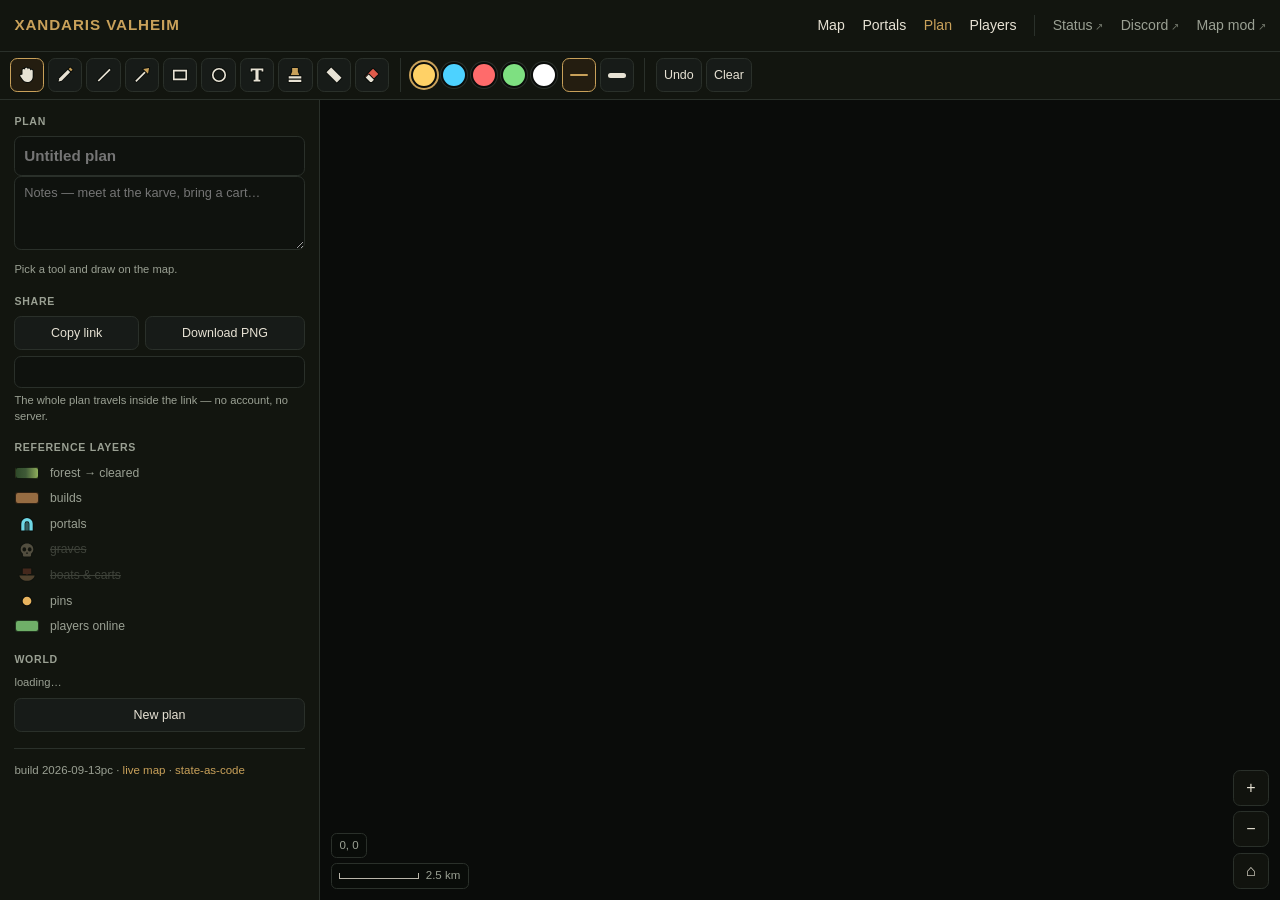
==== commit 625630ae: "site: one theme and one header, so a nav link is edited once All four pages carried their own copy o" ====
--- a/docs/plan.html
+++ b/docs/plan.html
@@ -8,33 +8,16 @@
 <meta property="og:title" content="Xandaris Valheim — Plan">
 <meta property="og:description" content="Draw on the live world map and share the plan with your party.">
 <link rel="icon" href="data:image/svg+xml,<svg xmlns='http://www.w3.org/2000/svg' viewBox='0 0 100 100'><text y='.9em' font-size='90'>🪓</text></svg>">
+<link rel="stylesheet" href="site.css">
 <script src="map-core.js"></script>
 <style>
   *,*::before,*::after{margin:0;padding:0;box-sizing:border-box}
-  :root{
-    --bg:#0d0f0e;--card:#171b18;--ink:#e7e2d4;--muted:#9aa093;--line:#2a302a;
-    --gold:#c9a15a;--ok:#6faf68;--off:#a85757;--unknown:#8a8577;--nav:52px;--side:320px;
-  }
   html,body{height:100%}
   body{background:var(--bg);color:var(--ink);overflow:hidden;height:100dvh;display:flex;flex-direction:column;
     font-family:-apple-system,BlinkMacSystemFont,"Segoe UI",Roboto,Helvetica,Arial,sans-serif;
     -webkit-font-smoothing:antialiased;line-height:1.5}
   a{color:var(--gold);text-decoration:none}
   a:hover{text-decoration:underline}
-
-  /* ---------- nav ---------- */
-  .nav{height:var(--nav);flex:0 0 auto;display:flex;align-items:center;gap:.75rem;padding:0 .9rem;
-    background:#12150f;border-bottom:1px solid var(--line);position:relative;z-index:30}
-  .brand{font-weight:700;letter-spacing:.06em;text-transform:uppercase;color:var(--gold);
-    white-space:nowrap;font-size:.95rem}
-  .navlinks{margin-left:auto;display:flex;gap:1.1rem;font-size:.88rem;align-items:center;overflow-x:auto}
-  .navlinks a{color:var(--ink);white-space:nowrap}
-  .navlinks a:hover{color:var(--gold)}
-  /* the pages of this site, then a rule, then the links that leave it */
-  .navlinks .ext{display:flex;gap:1.1rem;padding-left:1.1rem;border-left:1px solid var(--line)}
-  .navlinks .ext a{color:var(--muted)}
-  .navlinks .ext a::after{content:"\2197";font-size:.7em;margin-left:.25em;opacity:.7}
-  .navlinks a.cur{color:var(--gold);font-weight:600}
 
   /* ---------- tool bar ---------- */
   .bar{flex:0 0 auto;display:flex;align-items:center;gap:.3rem;flex-wrap:wrap;padding:.4rem .6rem;
@@ -124,7 +107,6 @@
     .side{position:absolute;left:0;top:0;bottom:0;z-index:20;box-shadow:0 0 30px rgba(0,0,0,.6)}
     .side[hidden]{display:none}
     .sidebtn{display:flex}
-    .brand{font-size:.8rem}
   }
   @media (max-width:520px){
     .side{width:100%;flex-basis:100%}
@@ -140,20 +122,8 @@
      so a stamp in the toolbar and the same stamp on the map are one source. -->
 <svg id="icons" aria-hidden="true" style="position:absolute;width:0;height:0;overflow:hidden"></svg>
 
-<nav class="nav">
-  <span class="brand">Xandaris Valheim</span>
-  <div class="navlinks">
-    <a href="index.html">Map</a>
-    <a href="portals.html">Portals</a>
-    <a href="plan.html" class="cur" aria-current="page">Plan</a>
-    <a href="players.html">Players</a>
-    <span class="ext">
-      <a href="https://xnmc.statuspage.io" target="_blank" rel="noopener">Status</a>
-      <a href="https://discord.gg/UDGfVrTQs6" target="_blank" rel="noopener">Discord</a>
-      <a href="https://github.com/hunter-jsb/valheim-webmap" target="_blank" rel="noopener">Map mod</a>
-    </span>
-  </div>
-</nav>
+<nav class="nav" data-page="plan"></nav>
+<script>MapCore.nav();</script>
 
 <div class="bar">
   <button class="tbtn sidebtn" id="sideBtn" title="Plan details">&#9776;</button>
@@ -255,7 +225,7 @@
 // stored in world metres, projected to texture px, then to the screen, so a route
 // drawn at world zoom sits on the same rock at build zoom.
 const API = "https://valheim-proxy.hunterjsb.workers.dev";
-const BUILD = "2026-09-13pb";
+const BUILD = "2026-09-13pc";
 const GEOM = MapCore.geom;
 const toPx = (x,z) => { const p = MapCore.toPx(x,z); return [p.px, p.py]; };
 const toWorld = (px,py) => { const w = MapCore.toWorld(px,py); return [w.x, w.z]; };
--- a/docs/site.css
+++ b/docs/site.css
@@ -0,0 +1,27 @@
+/* site.css — the theme and the header, shared by every page of the site.
+ * The header's markup is MapCore.nav(); only the rules it needs live here, so a
+ * link added to the bar changes one file and every page grows it.
+ */
+:root{
+  --bg:#0d0f0e;--card:#171b18;--ink:#e7e2d4;--muted:#9aa093;--line:#2a302a;
+  --gold:#c9a15a;--ok:#6faf68;--off:#a85757;--unknown:#8a8577;--nav:52px;--side:320px;
+}
+
+/* ---------- nav ---------- */
+.nav{height:var(--nav);flex:0 0 auto;display:flex;align-items:center;gap:.75rem;padding:0 .9rem;
+  background:#12150f;border-bottom:1px solid var(--line);position:relative;z-index:30}
+.brand{font-weight:700;letter-spacing:.06em;text-transform:uppercase;color:var(--gold);
+  white-space:nowrap;font-size:.95rem}
+.navlinks{margin-left:auto;display:flex;gap:1.1rem;font-size:.88rem;align-items:center;
+  overflow-x:auto;scrollbar-width:none}
+/* seven links overflow a narrow phone; the bar swipes, but a scrollbar inside a
+   52px row eats the links it is there to reveal */
+.navlinks::-webkit-scrollbar{display:none}
+.navlinks a{color:var(--ink);white-space:nowrap}
+.navlinks a:hover{color:var(--gold)}
+/* the pages of this site, then a rule, then the links that leave it */
+.navlinks .ext{display:flex;gap:1.1rem;padding-left:1.1rem;border-left:1px solid var(--line)}
+.navlinks .ext a{color:var(--muted)}
+.navlinks .ext a::after{content:"\2197";font-size:.7em;margin-left:.25em;opacity:.7}
+.navlinks a.here{color:var(--gold)}
+@media (max-width:760px){ .brand{font-size:.8rem} }
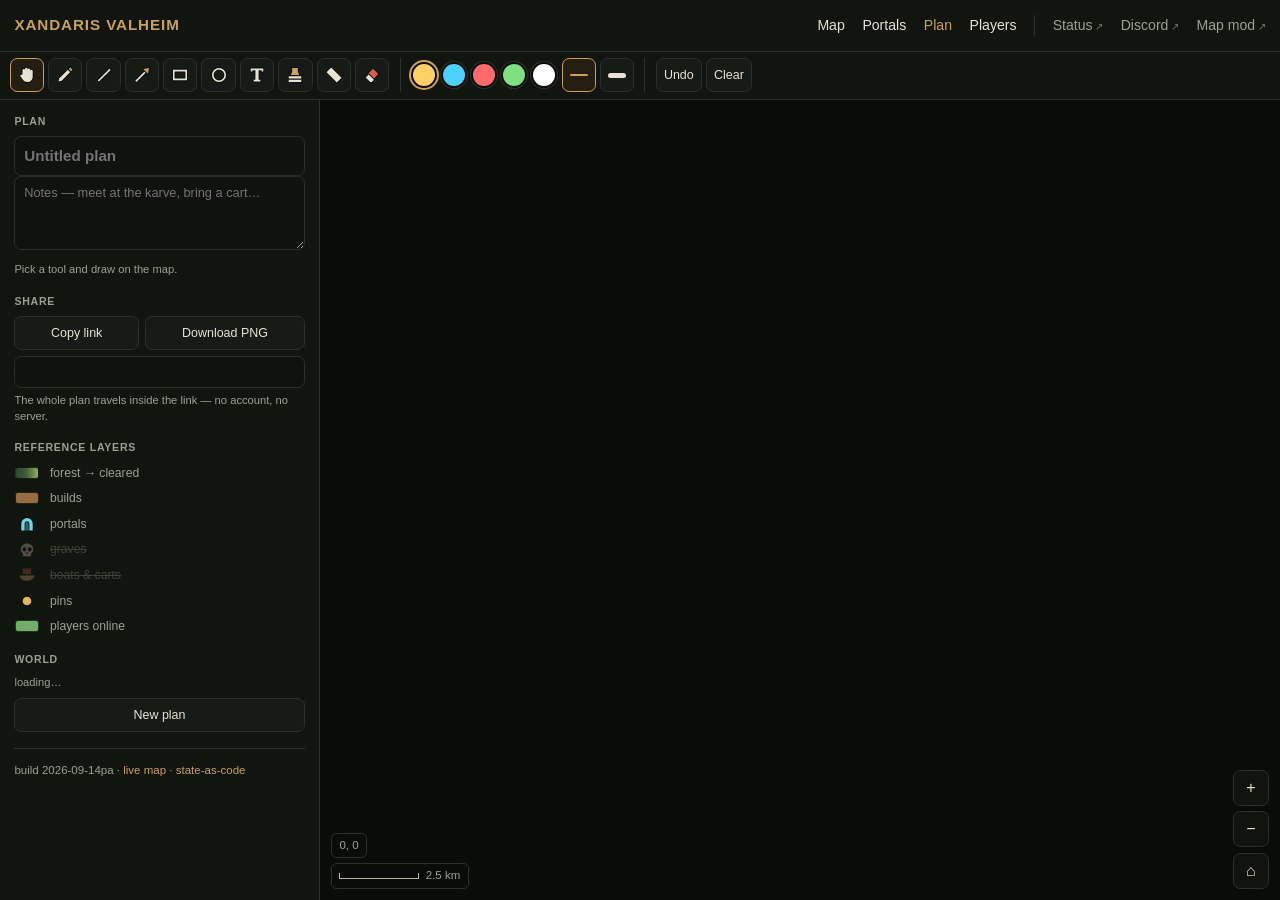
==== commit dcf690e4: "site: the deployment in one file, not our URLs in every page These pages are about to ship inside th" ====
--- a/docs/plan.html
+++ b/docs/plan.html
@@ -9,6 +9,7 @@
 <meta property="og:description" content="Draw on the live world map and share the plan with your party.">
 <link rel="icon" href="data:image/svg+xml,<svg xmlns='http://www.w3.org/2000/svg' viewBox='0 0 100 100'><text y='.9em' font-size='90'>🪓</text></svg>">
 <link rel="stylesheet" href="site.css">
+<script src="site-config.js"></script>
 <script src="map-core.js"></script>
 <style>
   *,*::before,*::after{margin:0;padding:0;box-sizing:border-box}
@@ -170,8 +171,8 @@
     </div>
     <div class="sidefoot">
       <span id="buildstamp"></span> ·
-      <a href="index.html">live map</a> ·
-      <a href="https://github.com/hunter-jsb/xn-valheim">state-as-code</a>
+      <a href="index.html">live map</a><span class="credits"> ·
+      <a class="repo" href="https://github.com/hunter-jsb/xn-valheim">state-as-code</a></span>
     </div>
   </aside>
 
@@ -224,8 +225,8 @@
 // The map is a square texture of the world: 2048 px at 12 m a pixel. Drawings are
 // stored in world metres, projected to texture px, then to the screen, so a route
 // drawn at world zoom sits on the same rock at build zoom.
-const API = "https://valheim-proxy.hunterjsb.workers.dev";
-const BUILD = "2026-09-13pc";
+const API = MapCore.cfg.api;
+const BUILD = "2026-09-14pa";
 const GEOM = MapCore.geom;
 const toPx = (x,z) => { const p = MapCore.toPx(x,z); return [p.px, p.py]; };
 const toWorld = (px,py) => { const w = MapCore.toWorld(px,py); return [w.x, w.z]; };
